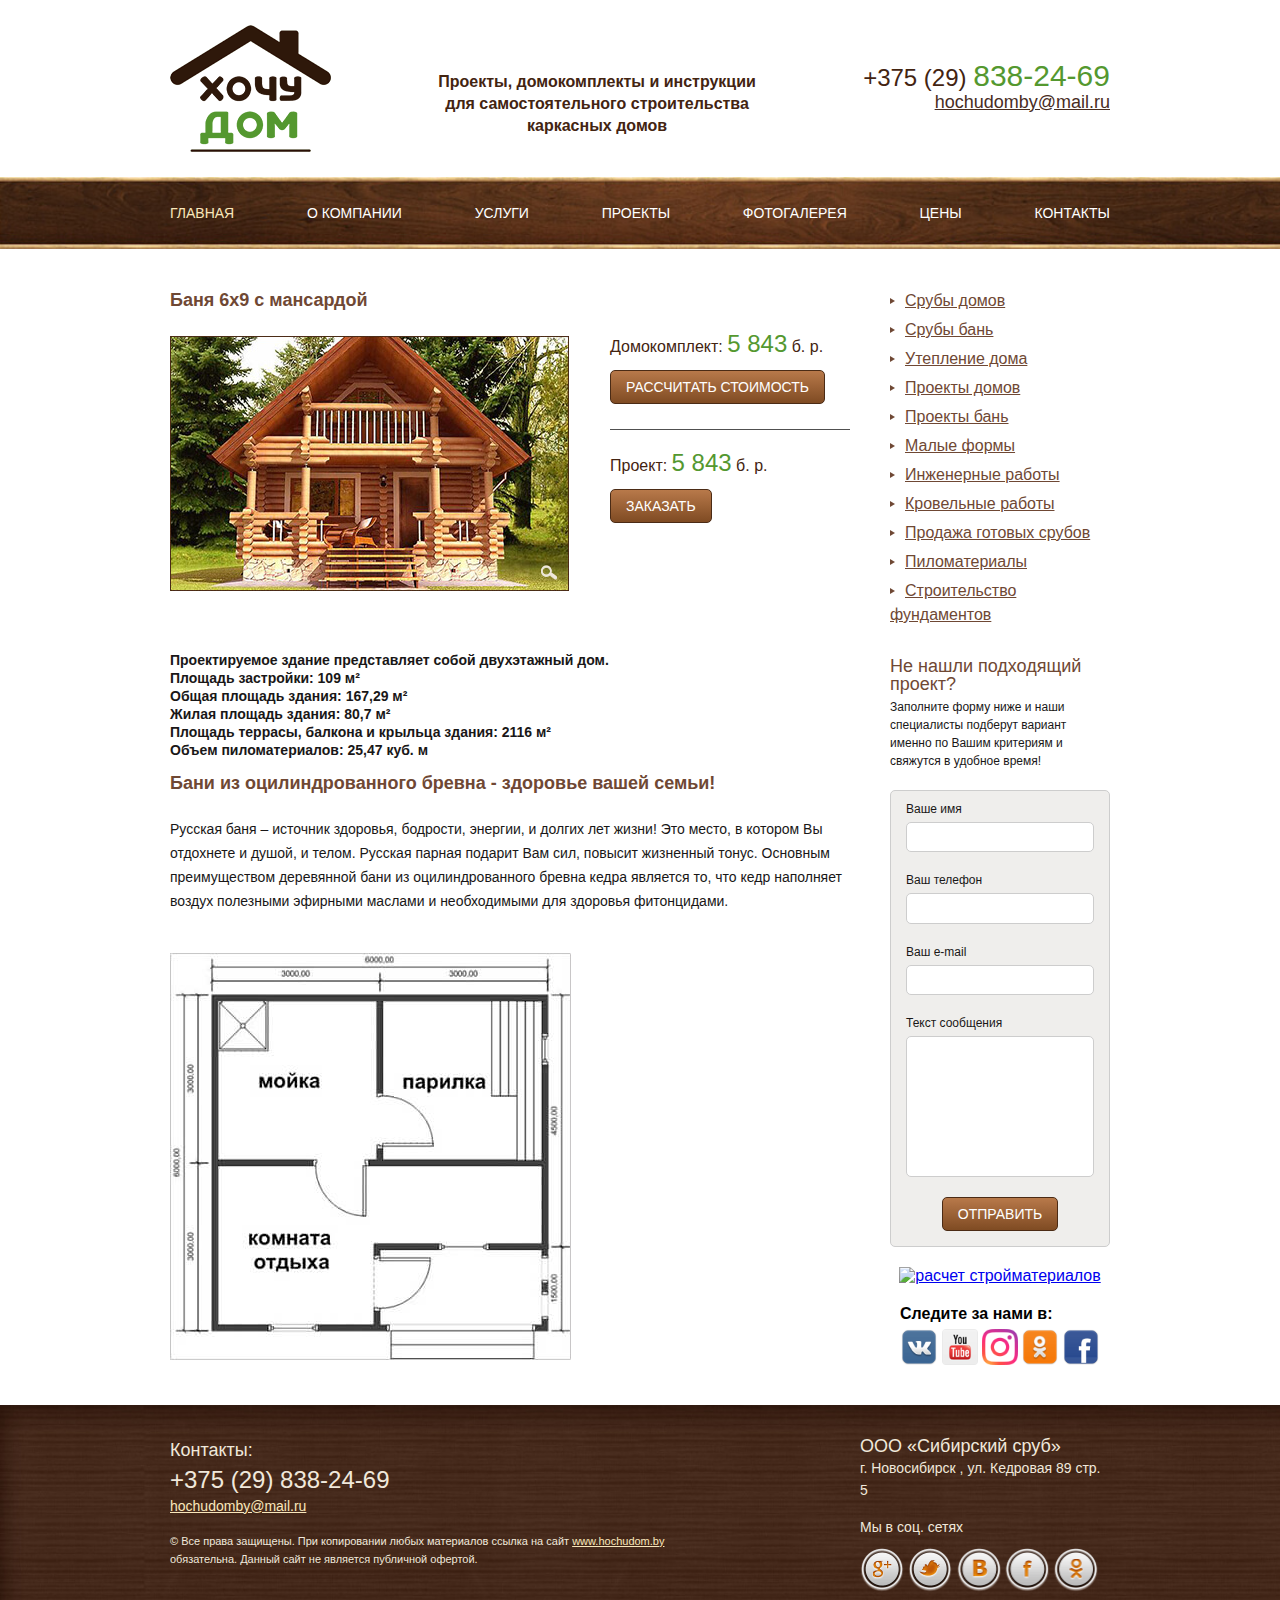
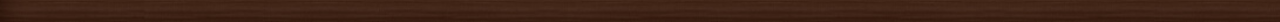
==== card.html @ 34fb40ab "add catalog" ====
<!DOCTYPE html>
<html lang="ru">
  <head>
    <meta charset="utf-8">
    <meta http-equiv="X-UA-Compatible" content="IE=edge">
    <meta name="viewport" content="width=device-width, initial-scale=1">
		<meta name="description" content="Хочу дом">
		<meta name="keywords" content="Хочу дом">
		<meta name="author" content="Хочу дом">
    <title>Хочу дом</title>
		<link rel="shortcut icon" href="favicon.png" type="image/png">
    <link href="css/normalize.css" rel="stylesheet">
    <link href="css/style.css" rel="stylesheet">
    <link href="css/header.css" rel="stylesheet">
    <link href="css/main_menu.css" rel="stylesheet">
    <link href="css/submenu.css" rel="stylesheet">
    <link href="css/right_submenu.css" rel="stylesheet">
    <link href="css/card_content.css" rel="stylesheet">
    <link href="css/footer.css" rel="stylesheet">
    <link rel="stylesheet" type="text/css" href="slick/slick.css">
    <link rel="stylesheet" type="text/css" href="slick/slick-theme.css">
    <script type="text/javascript" src="js/jquery.js"></script>
    <script type="text/javascript" src="slick/jquery-1.11.0.min.js"></script>
    <script type="text/javascript" src="slick/jquery-migrate-1.2.1.min.js"></script>
    <script type="text/javascript" src="slick/slick.min.js"></script>
  </head>
  <body>

	  <!-- header -->

    <header class="main-header">
      <div class="main-header__wrapper">
        <div class="main-header__logo">
          <a class="main-header__logo-link" href="index.html"><img class="main-header__img" src="img/logo.png" alt="main-logo" width="161" height="127"></a>
        </div>
        <h2 class="main-header__title">
          Проекты, домокомплекты и инструкции для самостоятельного строительства каркасных домов
        </h2>
        <ul class="main-header__contact">
          <li class="main-header__phone">
            +375 (29) <span class="main-header__phone--green">838-24-69</span>
          </li>
          <li class="main-header__email">
            <a class="main-header__email-link" href="mailto:hochudomby@mail.ru">hochudomby@mail.ru</a>
          </li>
        </ul>
      </div>
    </header>

    <!-- main_menu -->

    <nav class="main-nav">
      <div class="main-nav__wrapper">
        <ul class="main-nav__menu-list">
          <li class="main-nav__menu-item">
            <a class="main-nav__menu-link main-nav__menu-link--active" href="index.html">Главная</a>
          </li>
          <li class="main-nav__menu-item">
            <a class="main-nav__menu-link" href="#">О компании</a>
          </li>
          <li class="main-nav__menu-item">
            <a class="main-nav__menu-link" href="#">Услуги</a>
          </li>
          <li class="main-nav__menu-item">
            <a class="main-nav__menu-link" href="catalog.html">Проекты</a>
          </li>
          <li class="main-nav__menu-item">
            <a class="main-nav__menu-link" href="#">Фотогалерея</a>
          </li>
          <li class="main-nav__menu-item">
          <a class="main-nav__menu-link" href="#">Цены</a>
          </li>
          <li class="main-nav__menu-item">
            <a class="main-nav__menu-link" href="#">Контакты</a>
          </li>
        </ul>
      </div>
    </nav>

    <!-- card-content -->

    <section class="card-content">
      <div class="card-content__wrapper">

        <!-- main-info -->

        <div class="card-content__main-info">
          <h1 class="card-content__product-name">
            Баня 6х9 с мансардой
          </h1>
          <div class="card-content__product-about">
            <div class="card-content__product-info">
              <div class="card-content__product-info-pic">
                <a class="card-content__product-info-link" href="#"><img class="card-content__product-info-img" src="img/project-1.jpg" alt="project-img" width="399" height="255"></a>
              </div>
            </div>
            <div class="card-content__product-info-cost-info">
              <ul class="card-content__product-info-cost">
                <li class="card-content__product-info-price">
                  Домокомплект: <span class="card-content__product-info-price--green">5 843</span> б. р.
                </li>
                <li class="card-content__product-info-button">
                  <a class="button" href="#">Рассчитать стоимость</a>
                </li>
              </ul>
              <ul class="card-content__product-info-order">
                <li class="card-content__product-info-price">
                  Проект: <span class="card-content__product-info-price--green">5 843</span> б. р.
                </li>
                <li class="card-content__product-info-button">
                  <a class="button" href="#">Заказать</a>
                </li>
              </ul>
            </div>
          </div>
          <ul class="card-content__product-spec-list">
            <li class="card-content__product-spec-item">
              Проектируемое здание представляет собой двухэтажный дом.
            </li>
            <li class="card-content__product-spec-item">
              Площадь застройки: 109 м²
            </li>
            <li class="card-content__product-spec-item">
              Общая площадь здания: 167,29 м²
            </li>
            <li class="card-content__product-spec-item">
              Жилая площадь здания: 80,7 м²
            </li>
            <li class="card-content__product-spec-item">
              Площадь террасы, балкона и крыльца здания: 2116 м²
            </li>
            <li class="card-content__product-spec-item">
              Объем пиломатериалов: 25,47 куб. м
            </li>
          </ul>
          <div class="card-content__product-desc">
            <h3 class="card-content__product-desc-title">
              Бани из оцилиндрованного бревна - здоровье вашей семьи!
            </h3>
            <p class="card-content__product-desc-content">
              Русская баня – источник здоровья, бодрости, энергии, и долгих лет жизни! Это место, в котором Вы отдохнете и душой, и телом. Русская парная подарит Вам сил, повысит жизненный тонус. Основным преимуществом деревянной бани из оцилиндрованного бревна кедра является то, что кедр наполняет воздух полезными эфирными маслами и необходимыми для здоровья фитонцидами.
            </p>
          </div>
          <div class="card-content__product-plan">
            <img class="card-content__product-plan-img" src="img/product-plan.jpg" alt="product-plan" width="401" height="407">
          </div>
        </div>

        <!-- additional-info  -->

        <div class="card-content__additional-info">
          <!-- right_submenu -->
          <div class="submenu right-submenu">
            <ul class="submenu__list">
              <li  class="submenu__item">
                <a class="submenu__link" href="#">Срубы домов</a>
              </li>
              <li  class="submenu__item">
                <a class="submenu__link" href="#">Срубы бань</a>
              </li>
              <li  class="submenu__item">
                <a class="submenu__link" href="#">Утепление дома</a>
              </li>
            </ul>
            <ul class="submenu__list">
              <li  class="submenu__item">
                <a class="submenu__link" href="#">Проекты домов</a>
              </li>
              <li  class="submenu__item">
                <a class="submenu__link" href="#">Проекты бань</a>
              </li>
              <li  class="submenu__item">
                <a class="submenu__link" href="#">Малые формы</a>
              </li>
            </ul>
            <ul class="submenu__list">
              <li  class="submenu__item">
                <a class="submenu__link" href="#">Инженерные работы</a>
              </li>
              <li  class="submenu__item">
                <a class="submenu__link" href="#">Кровельные работы</a>
              </li>
              <li  class="submenu__item">
                <a class="submenu__link" href="#">Продажа готовых срубов</a>
              </li>
            </ul>
            <ul class="submenu__list">
              <li  class="submenu__item">
                <a class="submenu__link" href="#">Пиломатериалы</a>
              </li>
              <li  class="submenu__item">
                <a class="submenu__link" href="#">Строительство фундаментов</a>
              </li>
            </ul>
          </div>
          <p class="more-info-projects-title">
            Не нашли подходящий проект?
          </p>
          <p class="more-info-projects-contact">
            Заполните форму ниже и наши специалисты подберут вариант именно по Вашим критериям и свяжутся в удобное время!
          </p>
          <div class="additional-info-contact-form">
            <form class="form" name="form" method="post">
              <label class="field-label" for="name">Ваше имя</label>
              <input class="form-field" id="name" type="text" name="name" value="">
              <label class="field-label" for="tel">Ваш телефон</label>
              <input class="form-field" id="tel" type="tel" name="tel" value="">
              <label class="field-label" for="mail">Ваш e-mail</label>
              <input class="form-field" id="mail" type="email" name="mail" value="">
              <label class="field-label" for="textarea">Текст сообщения</label>
              <textarea class="text-field" id="textarea" rows="7" cols="45" name="text"></textarea>
              <div class="confirm">
                <button class="button" type="submit">
                  Отправить
                </button>
              </div>
            </form>
          </div>
          <div class="calculator">
            <script language="JavaScript" src="http://www.zhitov.ru/widgets/widget.js?lang=ru" type="text/javascript"></script><a onclick="zhitov_open();" target="zhitov_st" href="http://www.zhitov.ru/"><img src="http://www.zhitov.ru/widgets/image.php?lang=ru" width="190" border="0" alt="расчет стройматериалов"></a>
          </div>
          <b class="follow-us-title">Следите за нами в:</b>
          <p class="follow-us">
              <a class="follow-us__social-link" href="#"><img class="follow-us__social-icon" src="img/vk_2.png" alt="vk" width="36" height="36"></a>
              <a class="follow-us__social-link" href="#"><img class="follow-us__social-icon" src="img/youtube.png" alt="youtube" width="36" height="36"></a>
              <a class="follow-us__social-link" href="#"><img class="follow-us__social-icon" src="img/instagram.png" alt="instagramm" width="36" height="36"></a>
              <a class="follow-us__social-link" href="#"><img class="follow-us__social-icon" src="img/odnoklassniki.png" alt="ok" width="36" height="36"></a>
              <a class="follow-us__social-link" href="#"><img class="follow-us__social-icon" src="img/facebook.png" alt="fb" width="36" height="36"></a>
          </p>
        </div>
      </div>
    </section>

    <!-- footer -->

    <footer class="main-footer">
      <div class="main-footer__wrapper">
        <div class="main-footer__left-column">
          <ul class="main-footer__contact">
            <li class="main-footer__contact-title">
              Контакты:
            </li>
            <li class="main-footer__contact-phone">
              +375 (29) 838-24-69
            </li>
            <li class="main-footer__contact-email">
              <a class="main-footer__contact--email" href="mailto:hochudomby@mail.ru">hochudomby@mail.ru</a>
            </li>
          </ul>
          <p class="main-footer__copyright">
            © Все права защищены. При копировании любых материалов ссылка на сайт <a class="main-footer__copyright-link" href="https://www.hochudom.by">www.hochudom.by</a><br> обязательна. Данный сайт не является публичной офертой.
          </p>
        </div>
        <div class="main-footer__right-column">
          <ul class="main-footer__address">
            <li class="main-footer__company-name">
              ООО «Сибирский сруб»
            </li>
            <li class="main-footer__company-address">
              г. Новосибирск , ул. Кедровая 89 стр. 5
            </li>
          </ul>
          <b class="main-footer__social">Мы в соц. сетях</b>
          <p class="main-footer__socials">
            <a class="main-footer__social-link" href="#"><img class="main-footer__social-img" src="img/g_f.png" alt="google+" width="44" height="44"></a>
            <a class="main-footer__social-link" href="#"><img class="main-footer__social-img" src="img/twitter_f.png" alt="twitter" width="44" height="44"></a>
            <a class="main-footer__social-link" href="#"><img class="main-footer__social-img" src="img/vk_f.png" alt="vk" width="44" height="44"></a>
            <a class="main-footer__social-link" href="#"><img class="main-footer__social-img" src="img/fb_f.png" alt="fb" width="44" height="44"></a>
            <a class="main-footer__social-link" href="#"><img class="main-footer__social-img" src="img/odnoklasniki_f.png" alt="ok" width="44" height="44"></a>
          </p>
        </div>
      </div>
    </footer>


  <script type="text/javascript" src="js/script.js">
	</script>

  </body>
</html>
---- css/style.css ----
* {
  -webkit-box-sizing: border-box;
          box-sizing: border-box;
}

.clearfix::after {
  content: "";
	display: block;
	clear: both;
}

h1, h2, h3, h4, h5, h6, p, ul, li, img {
	margin: 0;
	padding: 0;
}

img {
  vertical-align: bottom;
}

@font-face {
  font-family: "Pfdintextcondpro-Regular";
  src: url("../fonts/Pfdintextcondpro-Regular.ttf") format("truetype");
  src: local("Pfdintextcondpro-Regular"), url("../fonts/Pfdintextcondpro-Regular.ttf") format("truetype"), url("../fonts/Pfdintextcondpro-Regular.ttf") format("truetype");
}

@font-face {
  font-family: "Peace-Sans";
  src: url("../fonts/Peace-Sans.otf") format("opentype");
  src: local("Peace-Sans"), url("../fonts/Peace-Sans.otf") format("opentype"), url("../fonts/Peace-Sans.otf") format("opentype");
}

@font-face {
  font-family: "OpenSans";
  src: url("../fonts/OpenSans.ttf") format("truetype");
  src: local("OpenSans"), url("../fonts/OpenSans.ttf") format("truetype"), url("../fonts/OpenSans.ttf") format("truetype");
}

@font-face {
  font-family: "Segoe UI";
  src: url("../fonts/Segoe UI.ttf") format("truetype");
  src: local("Segoe UI"), url("../fonts/Segoe UI.ttf") format("truetype"), url("../fonts/Segoe UI.ttf") format("truetype");
}
---- css/header.css ----
.main-header__wrapper {
	display: flex;
	justify-content: space-between;
	align-items: center;
	width: 100%;
	max-width: 960px;

	margin: 0 auto;
	padding: 25px 10px;
}

.main-header__title {
	width: 320px;
	margin-top: 30px;

	font-family: "Segoe UI", "Arial", sans-serif;
	font-size: 16px;
	line-height: 22px;
	color: #432411 !important;
	text-align: center;
}

.main-header__contact {
	list-style-type: none;

	text-align: right;
}

.main-header__phone {
	font-family: "Segoe UI", "Arial", sans-serif;
	font-size: 24px;
	line-height: 25px;
	color: #432411;
}

.main-header__phone--green {
	font-family: "Segoe UI", "Arial", sans-serif;
	font-size: 30px;
	line-height: 25px;
	color: #54982f;
}

.main-header__email-link {
	font-family: "Segoe UI", "Arial", sans-serif;
	font-size: 18px;
	line-height: 25px;
	color: #492d1f;
	text-decoration: underline;
}

@media screen and (max-width: 760px) {
	.main-header__contact {
		display: none;
	}
}

@media screen and (max-width: 530px) {
	.main-header__wrapper {
		flex-direction: column;
	}
}
---- css/main_menu.css ----
.main-nav {
	background: #462a1c url("../img/header-menu-bg.jpg") repeat-x;
	background-size: cover;
}

.main-nav__wrapper {
	display: flex;
	justify-content: space-between;
	align-items: center;
	width: 100%;
	max-width: 960px;

	margin: 0 auto;
	padding: 25px 10px;
}

.main-nav__menu-list {
	list-style-type: none;
	display: flex;
	justify-content: space-between;
	align-items: center;
	width: 100%;
}

.main-nav__menu-link {
	font-family: "Segoe UI", "Arial", sans-serif;
	font-size: 14px;
	line-height: 22px;
	color: #ffffff;
	text-decoration: none;
	text-transform: uppercase;
}

.main-nav__menu-link:hover,
.main-nav__menu-link--active {
	color: #f9e7bb;
}

@media screen and (max-width: 660px) {
	.main-nav {
		background: none;
	}

	.main-nav__wrapper {
		padding: 0;
	}

	.main-nav__menu-list {
		flex-direction: column;
	}

	.main-nav__menu-item {
		width: 100%;
		margin-bottom: -4px;

		background: #462a1c url("../img/header-menu-bg.jpg") repeat-x;
		background-size: cover;

		text-align: center;
	}

	.main-nav__menu-link {
		display: block;
		width: 100%;
		padding-top: 20px;
		padding-bottom: 20px;
	}
}
---- css/submenu.css ----
.submenu__wrapper {
	display: flex;
	justify-content: space-between;
	align-items: flex-start;
	width: 100%;
	max-width: 960px;

	margin: 0 auto;
	padding: 35px 10px;
}

.submenu__list {
	list-style-type: none;
}

.submenu__item {
	margin-bottom: 5px;
}

.submenu__link {
	padding-left: 15px;

	background: url("../img/li.png") no-repeat;
	background-position: left center;

	font-family: "Segoe UI", "Arial", sans-serif;
	font-size: 16px;
	line-height: 24px;
	color: #6f4834;
}

.submenu__link:hover,
.submenu__link--active {
	font-family: "Segoe UI", "Arial", sans-serif;
	font-size: 16px;
	line-height: 24px;
	color: #b38b58;
}

@media screen and (max-width: 760px) {
	.submenu {
		display: none;
	}
}
---- css/right_submenu.css ----
.submenu__wrapper {
	display: flex;
	justify-content: space-between;
	align-items: flex-start;
	width: 100%;
	max-width: 960px;

	margin: 0 auto;
	padding: 35px 10px;
}

.submenu__list {
	list-style-type: none;
}

.submenu__item {
	margin-bottom: 5px;
}

.submenu__link {
	padding-left: 15px;

	background: url("../img/li.png") no-repeat;
	background-position: left center;

	font-family: "Segoe UI", "Arial", sans-serif;
	font-size: 16px;
	line-height: 24px;
	color: #6f4834;
}

.submenu__link:hover,
.submenu__link--active {
	font-family: "Segoe UI", "Arial", sans-serif;
	font-size: 16px;
	line-height: 24px;
	color: #b38b58;
}

@media screen and (max-width: 760px) {
	.submenu {
		display: none;
	}
}
---- css/card_content.css ----
.card-content__wrapper {
	display: flex;
	justify-content: space-between;
	align-items: flex-start;
	width: 100%;
	max-width: 960px;

	margin: 0 auto;
	padding: 40px 10px;
}

.card-content__main-info {
	width: 680px;
	margin-right: 40px;
}

.card-content__product-name {
	margin-bottom: 25px;
	font-family: "Arial", sans-serif;
	font-size: 18px;
	line-height: 22px;
	color: #6f4834;
}

.card-content__product-about {
	display: flex;
	margin-bottom: 60px;
}

.card-content__product-info {
	width: 400px;
	margin-right: 40px;
}

.card-content__product-info-cost-info {
	width: 240px;
}

.card-content__product-info-link {
	position: relative;
}

.card-content__product-info-link::after {
	position: absolute;
	content: "";
	right: 12px;
	bottom: 10px;

	display: block;
	width: 16px;
	height: 15px;;

	background: url("../img/loopa-icon.png") no-repeat;
}

.card-content__product-info-cost,
.card-content__product-info-order {
	list-style-type: none;
}

.card-content__product-info-cost {
	margin-bottom: 25px;

	border-bottom: 1px solid #505050;
}

.card-content__product-info-price {
	margin-bottom: 15px;

	font-family: "Segoe UI", "Arial", sans-serif;
	font-size: 16px;
	line-height: 16px;
	color: #432411;
}

.card-content__product-info-price--green {
	font-size: 24px;
	color: #54982f;
}

.card-content__product-info-button {
	margin-bottom: 25px;
}

.button {
	display: inline-block;
	padding: 8px 15px;

	background: linear-gradient(to top, #7f4b23, #b8794a);
	border: 1px solid #4b2b15;
	border-radius: 5px;

	font-family: "Segoe UI", "Arial", sans-serif;
	font-size: 14px;
	line-height: 16px;
	color: #ffffff;
	text-decoration: none;
	text-transform: uppercase;

	cursor: pointer;
	outline: none;
}

.card-content__product-spec-list {
	list-style-type: none;
	margin-bottom: 15px;
}

.card-content__product-spec-item {
	font-family: "Segoe UI", "Arial", sans-serif;
	font-size: 14px;
	line-height: 18px;
	font-weight: 600;
	color: #191717;
}

.card-content__product-desc-title {
	margin-bottom: 25px;

	font-family: "Segoe UI", "Arial", sans-serif;
	font-size: 18px;
	line-height: 18px;
	color: #6f4834;
}

.card-content__product-desc-content {
	margin-bottom: 40px;

	font-family: "Segoe UI", "Arial", sans-serif;
	font-size: 14px;
	line-height: 24px;
	color: #191717;
}

.card-content__additional-info {
	width: 220px;
}

.right-submenu {
	margin-bottom: 30px;
}

.more-info-projects-title {
	margin-bottom: 5px;

	font-family: "Segoe UI", "Arial", sans-serif;
	font-size: 18px;
	line-height: 18px;
	color: #6f4834
}

.more-info-projects-contact {
	margin-bottom: 20px;

	font-family: "Segoe UI", "Arial", sans-serif;
	font-size: 12px;
	line-height: 18px;
	color: #191717;
}

.form {
	display: flex;
	flex-direction: column;
	padding: 10px 15px;

	background-color: #efeeec;
	border: 1px solid #cdcdcd;
	border-radius: 5px;
}

.field-label {
	margin-bottom: 5px;

	font-family: "Segoe UI", "Arial", sans-serif;
	font-size: 12px;
	line-height: 16px;
	color: #191717;
}

.form-field {
	width: 100%;
	margin-bottom: 20px;
	padding: 5px 10px;

	border: 1px solid #cdcdcd;
	border-radius: 5px;

	outline: none;
}

.text-field {
	margin-bottom: 20px;
	padding: 5px 10px;

	border: 1px solid #cdcdcd;
	border-radius: 5px;

	outline: none;
	resize: none;
}

.confirm {
	margin-bottom: 5px;

	text-align: center;
}

.calculator {
	padding: 20px 0;

	text-align: center;
}

.follow-us-title {
	margin-left: 10px;
}

.follow-us {
	margin-top: 5px;

	text-align: center;
}

@media screen and (max-width: 960px) {
	.card-content__additional-info {
		display: none;
	}

	.card-content__main-info {
		margin: 0 auto;
	}
}

@media screen and (max-width: 880px) {
	.card-content__main-info {
		width: 100%;
	}

	.card-content__product-info {
		width: 100%;
		margin-bottom: 20px;
	}

	.card-content__product-about {
		flex-direction: column;
		margin-bottom: 0;
	}

	.card-content__product-info-cost-info {
		display: flex;
		justify-content: space-around;
		width: 100%;
	}

	.card-content__product-info-img {
		width: 100%;
		height: auto;
	}

	.card-content__product-info-cost {
		border: 0;
		border-right: 1px solid gray;
	}

	.card-content__product-info-cost,
	.card-content__product-info-order {
		flex: 1;

		text-align: center;
	}

	.card-content__product-info-cost {
		flex-grow: 1;
	}
}

@media screen and (max-width: 710px) {
	.card-content__main-info {
		width: 100%;
	}
}

@media screen and (max-width: 660px) {
	.card-content__product-name {
		text-align: center;
	}
}

@media screen and (max-width: 530px) {
	.card-content__product-info-cost-info {
		flex-direction: column;
	}

	.card-content__product-info-cost {
		border: 0;
	}

	.card-content__product-plan-img {
		width: 100%;
		height: auto;
	}

	.card-content__product-info-cost {
		margin-bottom: 0;
	}

	.card-content__product-info-cost,
	.card-content__product-info-order {
		flex: none;
	}
}
---- css/footer.css ----
.main-footer {
	background: #462a1c url("../img/footer-bg.jpg");
	background-size: cover;
}

.main-footer__wrapper {
	display: flex;
	justify-content: space-between;
	width: 100%;
	max-width: 960px;

	margin: 0 auto;
	padding: 30px 10px;
}

.main-footer__left-column {
	width: 650px;
	margin-right: 40px;
}

.main-footer__contact {
	list-style-type: none;

	margin-bottom: 15px;
}

.main-footer__contact-title {
	font-family: "Segoe UI", "Arial", sans-serif;
	font-size: 18px;
	line-height: 30px;
	color: #f0e8db;
}

.main-footer__contact-phone {
	font-family: "Segoe UI", "Arial", sans-serif;
	font-size: 24px;
	line-height: 30px;
	color: #f0e8db;
}

.main-footer__contact--email {
	font-family: "Segoe UI", "Arial", sans-serif;
	font-size: 14px;
	line-height: 22px;
	color: #f9e7bb;
	text-decoration: underline;
}

.main-footer__copyright {
	font-family: "Segoe UI", "Arial", sans-serif;
	font-size: 11px;
	line-height: 18px;
	color: #f0e8db;
}

.main-footer__copyright-link {
	font-family: "Segoe UI", "Arial", sans-serif;
	font-size: 11px;
	line-height: 18px;
	color: #f9e7bb;
	text-decoration: underline;
}

.main-footer__copyright-link:hover {
	color: #b38b58;
}

.main-footer__right-column {
	width: 250px;
}

.main-footer__address {
	list-style-type: none;
	margin-bottom: 15px;

	font-family: "Segoe UI", "Arial", sans-serif;
	font-size: 18px;
	line-height: 22px;
	color: #f0e8db;
}

.main-footer__company-name {
	font-family: "Segoe UI", "Arial", sans-serif;
	font-size: 18px;
	line-height: 22px;
	color: #f0e8db;
}

.main-footer__company-address {
	font-family: "Segoe UI", "Arial", sans-serif;
	font-size: 14px;
	line-height: 22px;
	color: #f0e8db;
}

.main-footer__social {
	display: block;
	margin-bottom: 10px;

	font-family: "Segoe UI", "Arial", sans-serif;
	font-size: 14px;
	line-height: 22px;
	font-weight: 400;
	color: #f0e8db;
}

@media screen and (max-width: 940px) {
	.main-footer__left-column,
	.main-footer__right-column {
		width: 50%;

		text-align: center;
	}
}

@media screen and (max-width: 560px) {
	.main-footer__wrapper {
		flex-direction: column;

		align-items: center;
	}

	.main-footer__left-column {
		width: 300px;
		margin-right: 0;
		margin-bottom: 20px;
	}

	.main-footer__right-column {
		width: 300px;
	}
}
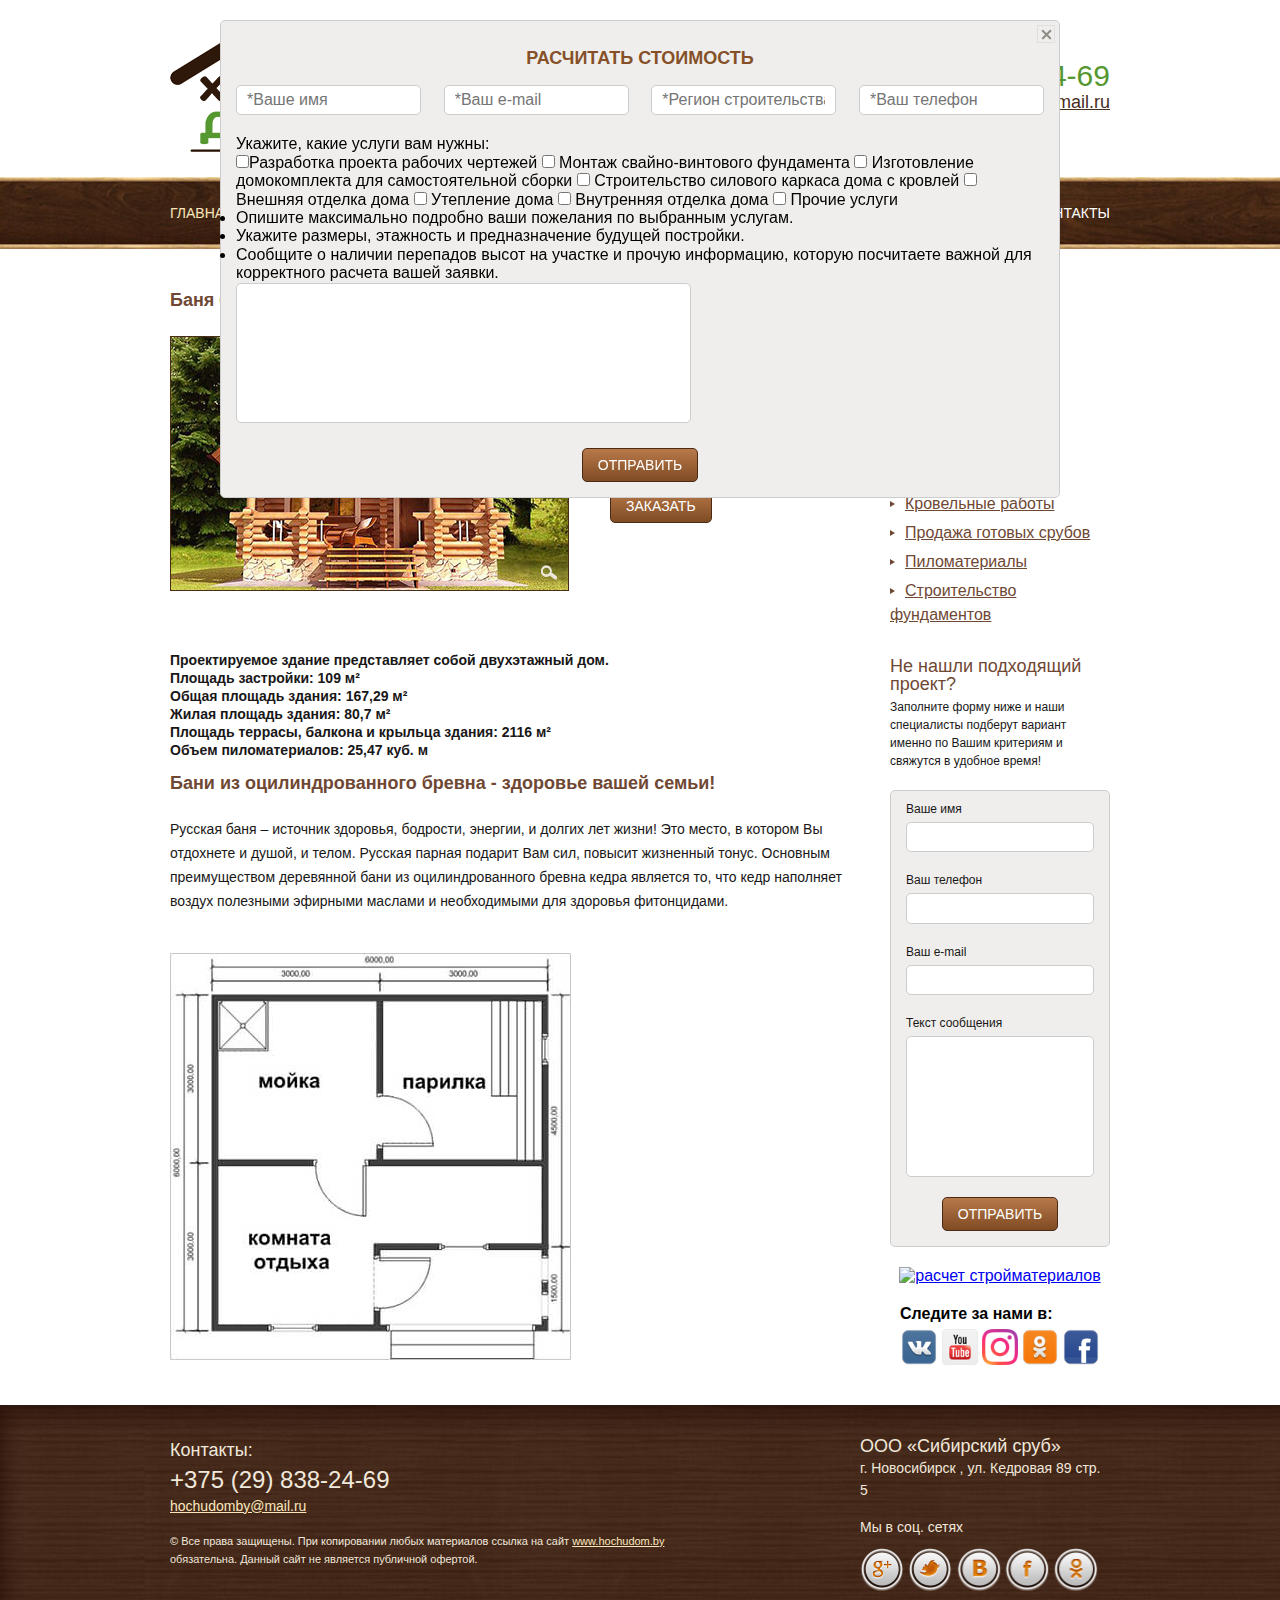
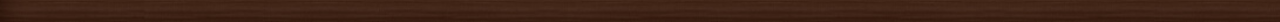
==== commit 534c3727: "calculate form" ====
--- a/card.html
+++ b/card.html
@@ -17,6 +17,7 @@
     <link href="css/right_submenu.css" rel="stylesheet">
     <link href="css/card_content.css" rel="stylesheet">
     <link href="css/footer.css" rel="stylesheet">
+    <link href="css/modal.css" rel="stylesheet">
     <link rel="stylesheet" type="text/css" href="slick/slick.css">
     <link rel="stylesheet" type="text/css" href="slick/slick-theme.css">
     <script type="text/javascript" src="js/jquery.js"></script>
@@ -272,6 +273,101 @@
       </div>
     </footer>
 
+    <div class="form-container">
+      <button class="modal-close" type="button"></button>
+      <form class="form modal-form" name="form" method="post">
+        <h6 class="form-title">
+          Заказать проект
+        </h6>
+        <label class="field-label" for="name">Ваше имя</label>
+        <input class="form-field" id="name" type="text" name="name" value="">
+        <label class="field-label" for="tel">Ваш телефон</label>
+        <input class="form-field" id="tel" type="tel" name="tel" value="">
+        <label class="field-label" for="mail">Ваш e-mail</label>
+        <input class="form-field" id="mail" type="email" name="mail" value="">
+        <label class="field-label" for="textarea">Текст сообщения</label>
+        <textarea class="text-field" id="textarea" rows="7" cols="45" name="text"></textarea>
+        <div class="confirm">
+          <button class="button" type="submit">
+            Отправить
+          </button>
+        </div>
+      </form>
+    </div>
+
+    <div class="form-container calculate">
+      <button class="modal-close" type="button"></button>
+      <form class="form modal-form form--calculate" name="form" method="post">
+        <h6 class="form-title">
+          Расчитать стоимость
+        </h6>
+        <div class="form-fields">
+          <input class="form-field form-field--calculate" id="name" type="text" name="name" value="" placeholder="*Ваше имя">
+          <input class="form-field form-field--calculate" id="mail" type="email" name="mail" value="" placeholder="*Ваш e-mail">
+          <input class="form-field form-field--calculate" id="region" type="text" name="region" value="" placeholder="*Регион строительства">
+          <input class="form-field form-field--calculate" id="tel" type="tel" name="tel" value="" placeholder="*Ваш телефон">
+        </div>
+
+        <div class="calculate-services">
+            <p class="calculate-services-title">
+              Укажите, какие услуги вам нужны:
+            </p>
+            <div class="calculate-options">
+              <input class="checkbox-field" id="tel" type="checkbox" name="tel"><label for="">Разработка проекта рабочих чертежей</label>
+
+              <input class="checkbox-field" id="tel" type="checkbox" name="tel"><label for="">
+                Монтаж свайно-винтового фундамента</label>
+
+              <input class="checkbox-field" id="tel" type="checkbox" name="tel"><label for="">
+                Изготовление домокомплекта для
+      самостоятельной сборки</label>
+
+              <input class="checkbox-field" id="tel" type="checkbox" name="tel"><label for="">
+                Строительство силового каркаса дома
+      с кровлей</label>
+
+              <input class="checkbox-field" id="tel" type="checkbox" name="tel"><label for="">
+                Внешняя отделка дома</label>
+
+              <input class="checkbox-field" id="tel" type="checkbox" name="tel"><label for="">
+              Утепление дома</label>
+
+              <input class="checkbox-field" id="tel" type="checkbox" name="tel"><label for="">
+              Внутренняя отделка дома</label>
+
+              <input class="checkbox-field" id="tel" type="checkbox" name="tel"><label for="">
+              Прочие услуги</label>
+            </div>
+        </div>
+
+        <ul>
+          <li>
+            Опишите максимально подробно ваши
+пожелания по выбранным услугам.
+          </li>
+          <li>
+            Укажите размеры, этажность и предназначение
+будущей постройки.
+          </li>
+          <li>
+            Сообщите о наличии перепадов высот
+на участке и прочую информацию, которую
+посчитаете важной для корректного расчета
+вашей заявки.
+          </li>
+        </ul>
+
+        <div class="">
+          <textarea class="text-field text-field--calculate" id="textarea" rows="7" cols="45" name="text"></textarea>
+        </div>
+
+        <div class="confirm">
+          <button class="button" type="submit">
+            Отправить
+          </button>
+        </div>
+      </form>
+    </div>
 
   <script type="text/javascript" src="js/script.js">
 	</script>
--- a/css/modal.css
+++ b/css/modal.css
@@ -0,0 +1,57 @@
+.form-container {
+  position: fixed;
+  top: 20px;
+  left: 50%;
+
+  display: none;
+  width: 220px;
+  margin-left: -110px;
+}
+
+.modal-close {
+  position: absolute;
+  top: 5px;
+  right: 5px;
+
+  width: 18px;
+  height: 18px;
+
+  background: url("../img/cross.png") no-repeat;
+  background-size: 100%;
+  border: none;
+  outline: none;
+
+  cursor: pointer;
+}
+
+.form-title {
+  margin-top: 20px;
+  margin-bottom: 20px;
+
+  font-family: "Segoe UI", "Arial", sans-serif;
+	font-size: 18px;
+	line-height: 14px;
+	color: #855027;
+  text-align: center;
+  text-transform: uppercase;
+}
+
+.calculate {
+  display: block;
+  width: 840px;
+  margin-left: -420px;
+}
+
+.form-fields {
+  display: flex;
+  justify-content: space-between;
+  width: 100%;
+}
+
+.form-field--calculate {
+  width: 185px;
+}
+
+@media screen and (max-width: 530px) {
+
+}
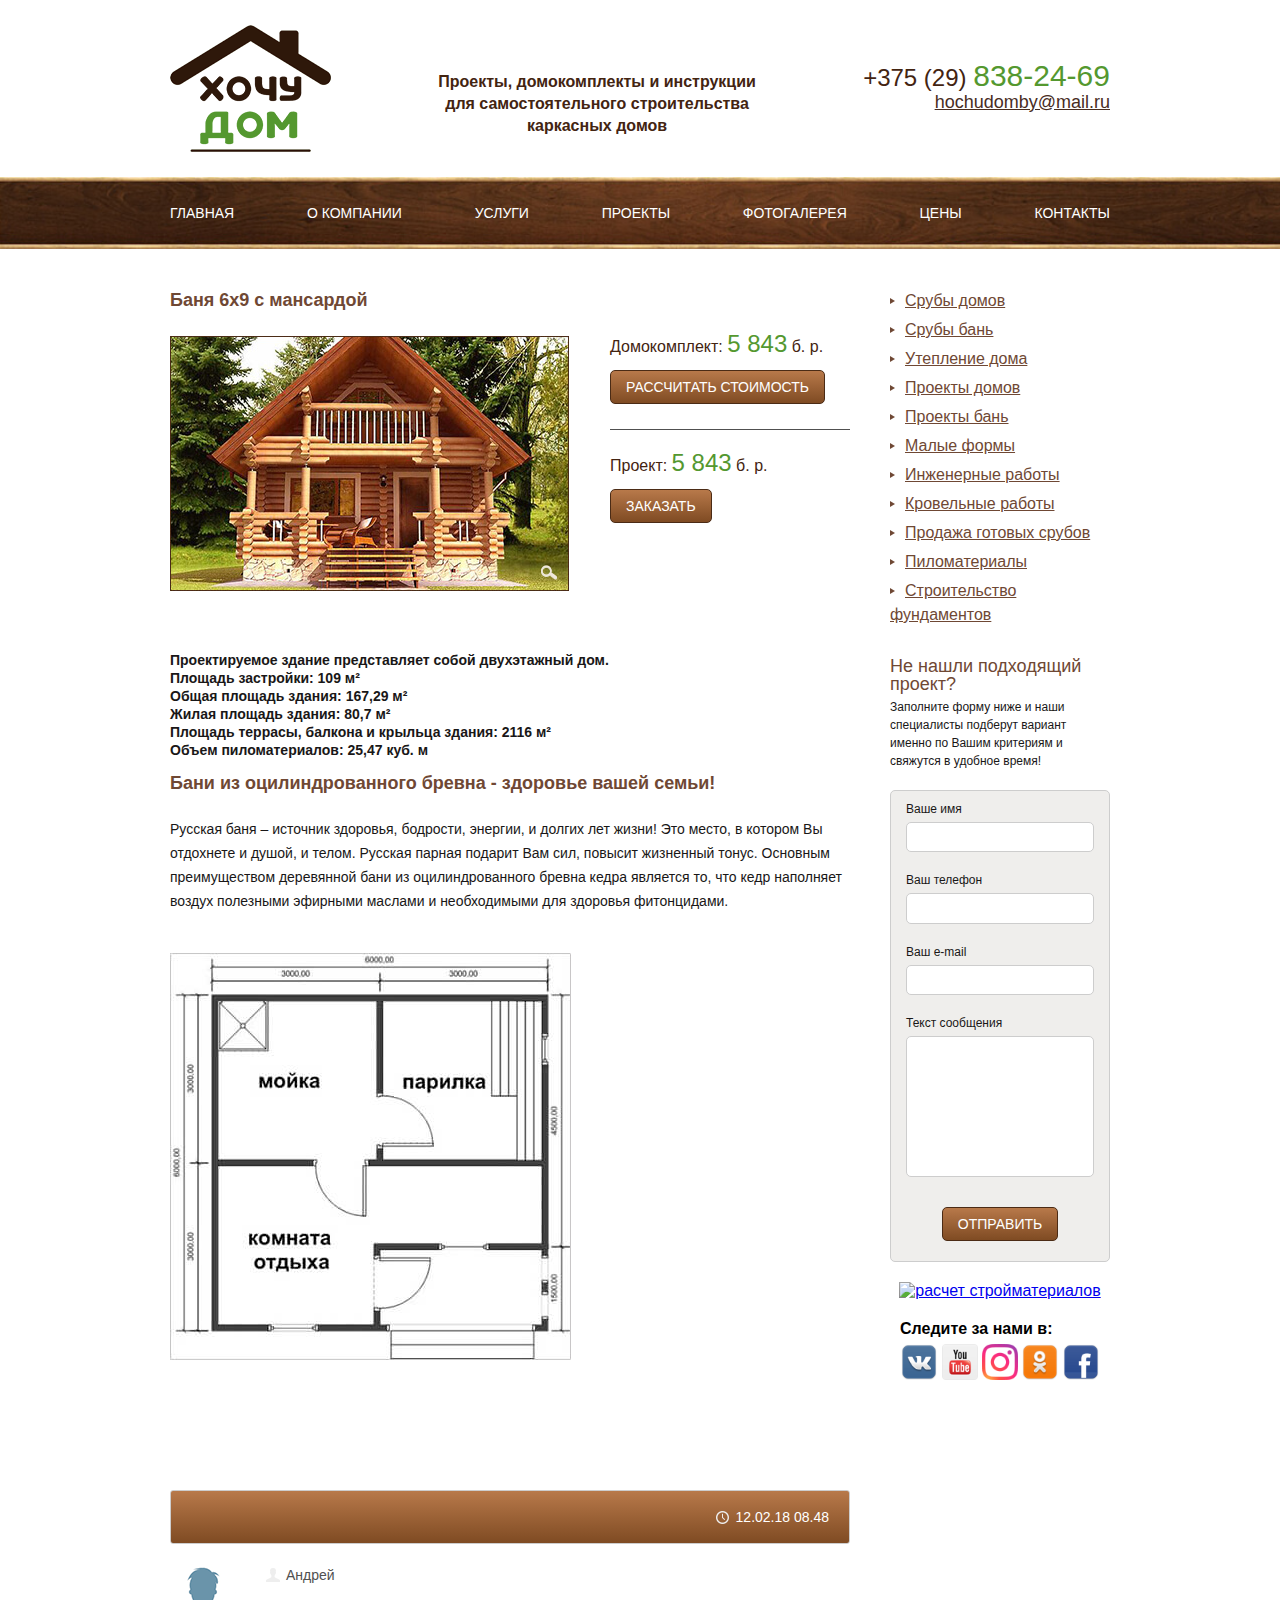
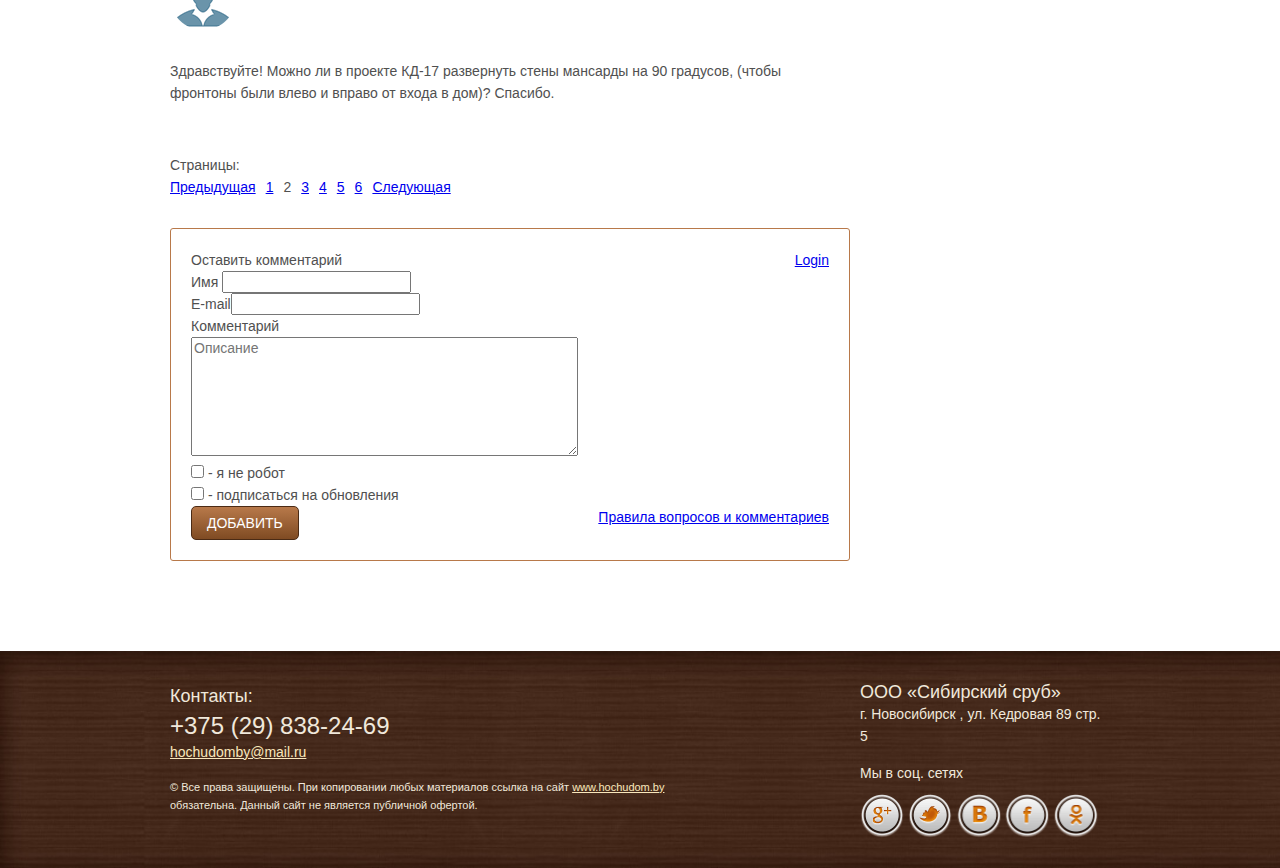
==== commit ade8622a: "reviews form" ====
--- a/card.html
+++ b/card.html
@@ -18,6 +18,7 @@
     <link href="css/card_content.css" rel="stylesheet">
     <link href="css/footer.css" rel="stylesheet">
     <link href="css/modal.css" rel="stylesheet">
+    <link href="css/reviews.css" rel="stylesheet">
     <link rel="stylesheet" type="text/css" href="slick/slick.css">
     <link rel="stylesheet" type="text/css" href="slick/slick-theme.css">
     <script type="text/javascript" src="js/jquery.js"></script>
@@ -54,7 +55,7 @@
       <div class="main-nav__wrapper">
         <ul class="main-nav__menu-list">
           <li class="main-nav__menu-item">
-            <a class="main-nav__menu-link main-nav__menu-link--active" href="index.html">Главная</a>
+            <a class="main-nav__menu-link" href="index.html">Главная</a>
           </li>
           <li class="main-nav__menu-item">
             <a class="main-nav__menu-link" href="#">О компании</a>
@@ -101,7 +102,7 @@
                   Домокомплект: <span class="card-content__product-info-price--green">5 843</span> б. р.
                 </li>
                 <li class="card-content__product-info-button">
-                  <a class="button" href="#">Рассчитать стоимость</a>
+                  <a class="button calculate-modal" href="#">Рассчитать стоимость</a>
                 </li>
               </ul>
               <ul class="card-content__product-info-order">
@@ -109,7 +110,7 @@
                   Проект: <span class="card-content__product-info-price--green">5 843</span> б. р.
                 </li>
                 <li class="card-content__product-info-button">
-                  <a class="button" href="#">Заказать</a>
+                  <a class="button order-modal" href="#">Заказать</a>
                 </li>
               </ul>
             </div>
@@ -144,6 +145,113 @@
           </div>
           <div class="card-content__product-plan">
             <img class="card-content__product-plan-img" src="img/product-plan.jpg" alt="product-plan" width="401" height="407">
+          </div>
+          <p>
+            <script type="text/javascript">(function() {
+            if (window.pluso)if (typeof window.pluso.start == "function") return;
+            if (window.ifpluso==undefined) { window.ifpluso = 1;
+              var d = document, s = d.createElement('script'), g = 'getElementsByTagName';
+              s.type = 'text/javascript'; s.charset='UTF-8'; s.async = true;
+              s.src = ('https:' == window.location.protocol ? 'https' : 'http')  + '://share.pluso.ru/pluso-like.js';
+              var h=d[g]('body')[0];
+              h.appendChild(s);
+            }})();</script>
+            <div class="pluso" data-background="#ebebeb" data-options="big,square,line,horizontal,counter,theme=04" data-services="vkontakte,odnoklassniki,facebook,twitter,google,moimir,email,print"></div>
+          </p>
+          <div class="reviews">
+            <div class="reviews__day">
+              <p class="reviews-date">
+                <span class="reviews-time">12.02.18  08.48</span>
+              </p>
+            </div>
+            <div class="reviews__autor">
+              <div class="reviews-autor-avatar">
+                <img class="avatar-pic" src="img/avatar.png" alt="avatar" width="66" height="66">
+              </div>
+              <div class="reviews-autor-info">
+                <span class="autor-name">Андрей</span>
+              </div>
+            </div>
+            <div class="reviews__content">
+              <p class="review">
+                Здравствуйте! Можно ли в проекте КД-17 развернуть стены мансарды на 90 градусов, (чтобы фронтоны были влево и вправо от входа в дом)? Спасибо.
+              </p>
+            </div>
+            <div class="reviews__paginator">
+              <p class="reviws-pages">
+                Страницы:
+              </p>
+              <ul class="pagination">
+                <li class="pager-item">
+    							<a class="first" href="#">Предыдущая</a>
+    						</li>
+    						<li class="pager-item pager-item--display">
+    							<a href="#">1</a>
+    						</li>
+    						<li class="pager-item pager-item--display">
+    							<span class="pager-current">2</span>
+    						</li>
+    						<li class="pager-item pager-item--display">
+    							<a href="#">3</a>
+    						</li>
+                <li class="pager-item pager-item--display">
+    							<a href="#">4</a>
+    						</li>
+                <li class="pager-item pager-item--display">
+    							<a href="#">5</a>
+    						</li>
+                <li class="pager-item pager-item--display">
+    							<a href="#">6</a>
+    						</li>
+    						<li class="pager-item">
+    							<a class="next" href="#">Следующая</a>
+    						</li>
+    					</ul>
+            </div>
+            <form class="reviews__form">
+              <ul class="reviews__form-header">
+                <li>
+                  Оставить комментарий
+                </li>
+                <li>
+                  <a href="#">Login</a>
+                </li>
+              </ul>
+              <ul class="reviews__user-info">
+                <li>
+                  <label for="user-name">Имя <input class="reviews__form-field" id="name" type="text" name="user-name" value="" required></label>
+                </li>
+                <li>
+                  <label for="user-mail">E-mail<input class="reviews__form-field" id="mail" type="email" name="user-mail" value="" required></label>
+                </il>
+              </ul>
+              <ul class="reviews__textarea">
+                <li>
+                  <label for="user-text">Комментарий</label>
+                </li>
+                <li>
+                  <textarea class="reviews__text-field" id="textarea" rows="7" cols="45" name="user-text" placeholder="Описание"></textarea>
+                </li>
+              </ul>
+              <ul class="reviews__confirm">
+                <li>
+                  <label for="man"><input class="reviews__checkbox-field" id="man" type="checkbox" name="tel"> - я не робот</label>
+                </li>
+                <li>
+                  <label for="man"><input class="reviews__checkbox-field" id="man" type="checkbox" name="tel"> - подписаться на обновления</label>
+                </li>
+              </ul>
+              <ul class="reviews__send">
+                <li>
+                  <button class="button" type="button">
+                    Добавить
+                  </button>
+                </li>
+                <li>
+                  <a href="#">Правила вопросов и комментариев</a>
+                </li>
+              </ul>
+            </form>
           </div>
         </div>
 
@@ -273,7 +381,7 @@
       </div>
     </footer>
 
-    <div class="form-container">
+    <div class="form-container order">
       <button class="modal-close" type="button"></button>
       <form class="form modal-form" name="form" method="post">
         <h6 class="form-title">
@@ -302,65 +410,62 @@
           Расчитать стоимость
         </h6>
         <div class="form-fields">
-          <input class="form-field form-field--calculate" id="name" type="text" name="name" value="" placeholder="*Ваше имя">
-          <input class="form-field form-field--calculate" id="mail" type="email" name="mail" value="" placeholder="*Ваш e-mail">
-          <input class="form-field form-field--calculate" id="region" type="text" name="region" value="" placeholder="*Регион строительства">
-          <input class="form-field form-field--calculate" id="tel" type="tel" name="tel" value="" placeholder="*Ваш телефон">
-        </div>
-
-        <div class="calculate-services">
+          <input class="form-field form-field--calculate" id="name" type="text" name="name" value="" placeholder="*Ваше имя" required>
+          <input class="form-field form-field--calculate" id="mail" type="email" name="mail" value="" placeholder="*Ваш e-mail" required>
+          <input class="form-field form-field--calculate" id="region" type="text" name="region" value="" placeholder="*Регион строительства" required>
+          <input class="form-field form-field--calculate" id="tel" type="tel" name="tel" value="" placeholder="*Ваш телефон" required>
+        </div>
+        <div class="form-body">
+          <div class="calculate-services">
             <p class="calculate-services-title">
               Укажите, какие услуги вам нужны:
             </p>
             <div class="calculate-options">
-              <input class="checkbox-field" id="tel" type="checkbox" name="tel"><label for="">Разработка проекта рабочих чертежей</label>
-
-              <input class="checkbox-field" id="tel" type="checkbox" name="tel"><label for="">
-                Монтаж свайно-винтового фундамента</label>
-
-              <input class="checkbox-field" id="tel" type="checkbox" name="tel"><label for="">
-                Изготовление домокомплекта для
-      самостоятельной сборки</label>
-
-              <input class="checkbox-field" id="tel" type="checkbox" name="tel"><label for="">
-                Строительство силового каркаса дома
-      с кровлей</label>
-
-              <input class="checkbox-field" id="tel" type="checkbox" name="tel"><label for="">
-                Внешняя отделка дома</label>
-
-              <input class="checkbox-field" id="tel" type="checkbox" name="tel"><label for="">
-              Утепление дома</label>
-
-              <input class="checkbox-field" id="tel" type="checkbox" name="tel"><label for="">
-              Внутренняя отделка дома</label>
-
-              <input class="checkbox-field" id="tel" type="checkbox" name="tel"><label for="">
-              Прочие услуги</label>
-            </div>
-        </div>
-
-        <ul>
-          <li>
-            Опишите максимально подробно ваши
-пожелания по выбранным услугам.
-          </li>
-          <li>
-            Укажите размеры, этажность и предназначение
-будущей постройки.
-          </li>
-          <li>
-            Сообщите о наличии перепадов высот
-на участке и прочую информацию, которую
-посчитаете важной для корректного расчета
-вашей заявки.
-          </li>
-        </ul>
-
-        <div class="">
-          <textarea class="text-field text-field--calculate" id="textarea" rows="7" cols="45" name="text"></textarea>
-        </div>
-
+              <label for="dev"><input class="checkbox-field" id="dev" type="checkbox" name="tel"> Разработка проекта рабочих чертежей</label>
+              <label for="mont"><input class="checkbox-field" id="mont" type="checkbox" name="tel"> Монтаж свайно-винтового фундамента</label>
+              <label for="man"><input class="checkbox-field" id="man" type="checkbox" name="tel"> Изготовление домокомплекта для
+                самостоятельной сборки</label>
+              <label for="bud"><input class="checkbox-field" id="bud" type="checkbox" name="tel"> Строительство силового каркаса дома
+                с кровлей</label>
+              <label for="out"><input class="checkbox-field" id="ouy" type="checkbox" name="tel"> Внешняя отделка дома</label>
+              <label for="warm"><input class="checkbox-field" id="warm" type="checkbox" name="tel"> Утепление дома</label>
+              <label for="inner"><input class="checkbox-field" id="inner" type="checkbox" name="tel"> Внутренняя отделка дома</label>
+              <label for="etc"><input class="checkbox-field" id="etc" type="checkbox" name="tel"> Прочие услуги</label>
+            </div>
+          </div>
+          <div class="calculate-description">
+            <ul class="calculate-description-instruction">
+              <li>
+                Опишите максимально подробно ваши
+                пожелания по выбранным услугам.
+              </li>
+              <li>
+                Укажите размеры, этажность и предназначение
+                будущей постройки.
+              </li>
+              <li>
+                Сообщите о наличии перепадов высот
+                на участке и прочую информацию, которую
+                посчитаете важной для корректного расчета
+                вашей заявки.
+              </li>
+            </ul>
+            <div class="text-block">
+              <textarea class="text-field text-field--calculate" id="textarea" rows="7" cols="45" name="text" placeholder="Описание"></textarea>
+            </div>
+            <div class="download-block">
+              <p class="download-text">
+                Загрузите эскиз и планировку вашего дома.
+                Максимальный размер файла 2 Мб.
+              </p>
+              <p class="download-button">
+                <button class="button button--green">
+                  Вложить файл
+                </button>
+              </p>
+            </div>
+          </div>
+        </div>
         <div class="confirm">
           <button class="button" type="submit">
             Отправить
--- a/css/card_content.css
+++ b/css/card_content.css
@@ -132,6 +132,10 @@
 	color: #191717;
 }
 
+.card-content__product-plan {
+	margin-bottom: 80px;
+}
+
 .card-content__additional-info {
 	width: 220px;
 }
--- a/css/modal.css
+++ b/css/modal.css
@@ -37,7 +37,7 @@
 }
 
 .calculate {
-  display: block;
+  display: none;
   width: 840px;
   margin-left: -420px;
 }
@@ -50,6 +50,107 @@
 
 .form-field--calculate {
   width: 185px;
+
+  font-family: "Segoe UI", "Arial", sans-serif;
+	font-size: 12px;
+	line-height: 16px;
+	color: #9c9c9c;
+}
+
+.form-field--calculate:focus::placeholder {
+  color: transparent;
+}
+
+.form-body {
+  display: flex;
+  margin-bottom: 20px;
+}
+
+.calculate-services-title {
+  font-family: "Segoe UI", "Arial", sans-serif;
+	font-size: 14px;
+	line-height: 18px;
+	color: #9c9c9c;
+}
+
+.calculate-options {
+  display: flex;
+  flex-direction: column;
+  width: 70%;
+
+  font-family: "Segoe UI", "Arial", sans-serif;
+	font-size: 14px;
+	line-height: 18px;
+	color: #9c9c9c;
+}
+
+.calculate-services-title {
+  margin-bottom: 15px;
+}
+
+.calculate-options label {
+  margin-bottom: 15px;
+}
+
+.calculate-description {
+  width: 50%;
+}
+
+.calculate-description-instruction {
+  list-style-position: inside;
+  margin-bottom: 20px;
+
+  font-family: "Segoe UI", "Arial", sans-serif;
+	font-size: 14px;
+	line-height: 18px;
+	color: #9c9c9c;
+}
+
+.calculate-description-instruction li {
+  margin-bottom: 10px;
+}
+
+.text-field--calculate {
+  width: 100%;
+  margin-bottom: 0;
+  margin-bottom: 10px;
+
+  font-family: "Segoe UI", "Arial", sans-serif;
+	font-size: 14px;
+	line-height: 18px;
+	color: #9c9c9c;
+}
+
+.text-field--calculate:focus::placeholder {
+  color: transparent;
+}
+
+.download-block {
+  display: flex;
+}
+
+.download-text {
+  width: 69%;
+
+  font-family: "Segoe UI", "Arial", sans-serif;
+	font-size: 12px;
+	line-height: 16px;
+	color: #9c9c9c;
+}
+
+.button--green {
+  background: #54982f;
+  border: none;
+
+  font-family: "Segoe UI", "Arial", sans-serif;
+	font-size: 12px;
+	line-height: 16px;
+	color: #ffffff;
+}
+
+.confirm {
+  margin-top: 10px;
+  margin-bottom: 10px;
 }
 
 @media screen and (max-width: 530px) {
--- a/css/reviews.css
+++ b/css/reviews.css
@@ -0,0 +1,95 @@
+.reviews {
+  padding: 50px 0;
+
+  font-family: "Segoe UI", "Arial", sans-serif;
+	font-size: 14px;
+	line-height: 22px;
+	color: #505050;
+}
+
+.reviews__day {
+  margin-bottom: 20px;
+  padding: 15px 20px;
+
+  background: linear-gradient(to top, #7f4b23, #b8794a);
+  border: 1px solid #cdcdcd;
+	border-radius: 3px;
+
+  color: #ffffff;
+  text-align: right;
+}
+
+.reviews-time {
+  padding-left: 20px;
+
+  background: url("../img/watch.png") no-repeat;
+  background-position: left center;
+}
+
+.reviews__autor {
+  display: flex;
+}
+
+.reviews-autor-avatar {
+  margin-right: 30px;
+  margin-bottom: 30px;
+}
+
+.autor-name {
+  padding-left: 20px;
+
+  background: url("../img/user-icon.png") no-repeat;
+  background-position: left center;
+}
+
+.reviews__content {
+  margin-bottom: 50px;
+}
+
+.reviews__paginator {
+  margin-bottom: 30px;
+}
+
+.pagination {
+  list-style-type: none;
+  display: flex;
+}
+
+.pager-item {
+  margin-right: 10px;
+}
+
+.reviews__form {
+  padding: 20px;
+
+  border: 1px solid #b8794a;
+  border-radius: 3px;
+}
+
+.reviews__form-header {
+  list-style-type: none;
+  display: flex;
+  justify-content: space-between;
+}
+
+.reviews__user-info {
+  list-style-type: none;
+}
+
+.reviews__textarea {
+  list-style-type: none;
+}
+
+.reviews__confirm {
+  list-style-type: none;
+}
+
+.reviews__send {
+  list-style-type: none;
+  display: flex;
+  justify-content: space-between;
+}
+
+@media screen and (max-width: 530px) {
+
+}
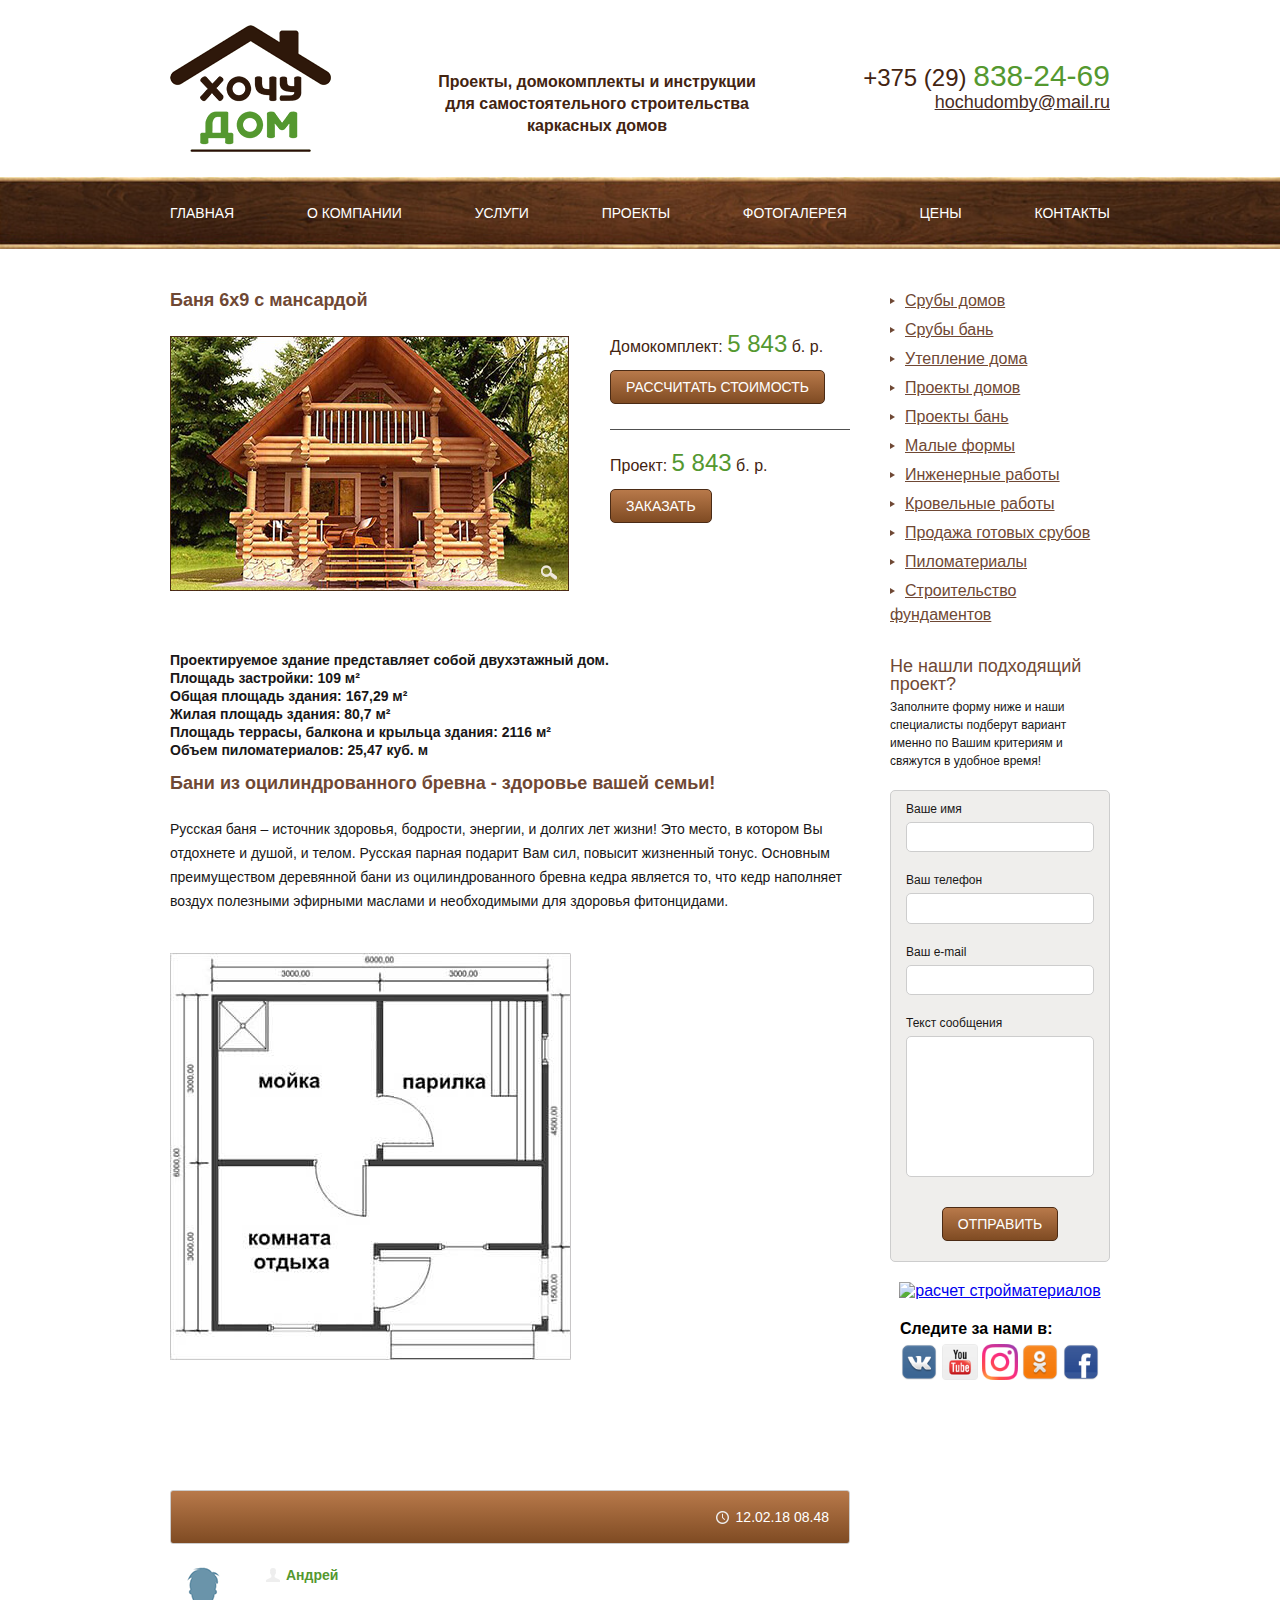
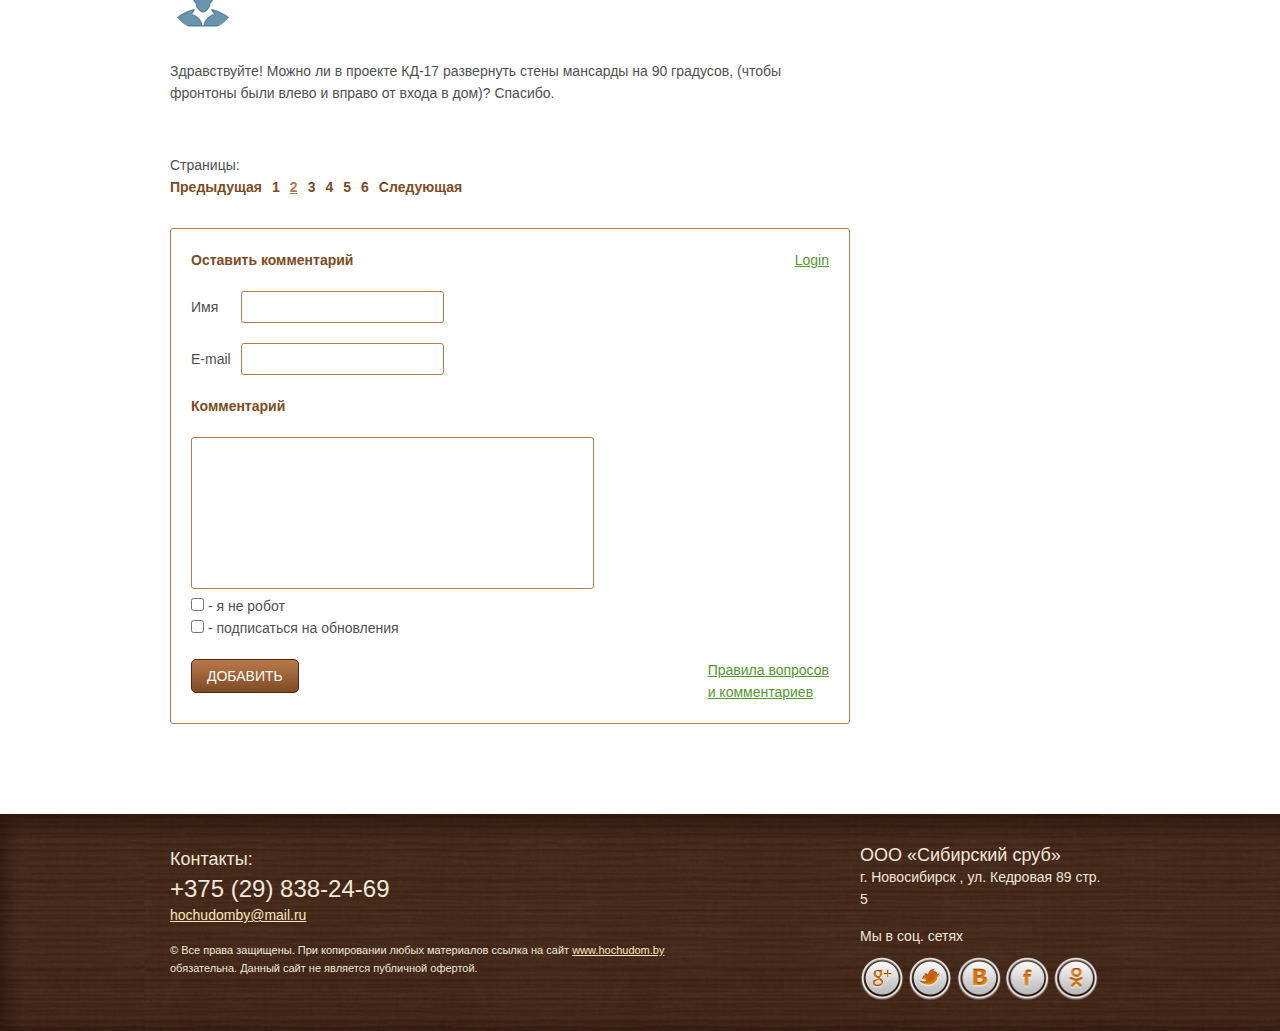
==== commit 5b28418b: "pre-finale" ====
--- a/card.html
+++ b/card.html
@@ -181,56 +181,56 @@
               <p class="reviws-pages">
                 Страницы:
               </p>
-              <ul class="pagination">
-                <li class="pager-item">
-    							<a class="first" href="#">Предыдущая</a>
-    						</li>
-    						<li class="pager-item pager-item--display">
+              <ul class="reviews-pagination">
+                <li class="reviews-pager-item">
+    							<a class="reviews-first" href="#">Предыдущая</a>
+    						</li>
+    						<li class="reviews-pager-item">
     							<a href="#">1</a>
     						</li>
-    						<li class="pager-item pager-item--display">
-    							<span class="pager-current">2</span>
-    						</li>
-    						<li class="pager-item pager-item--display">
+    						<li class="reviews-pager-item">
+    							<span class="reviews-pager-current">2</span>
+    						</li>
+    						<li class="reviews-pager-item">
     							<a href="#">3</a>
     						</li>
-                <li class="pager-item pager-item--display">
+                <li class="reviews-pager-item">
     							<a href="#">4</a>
     						</li>
-                <li class="pager-item pager-item--display">
+                <li class="reviews-pager-item">
     							<a href="#">5</a>
     						</li>
-                <li class="pager-item pager-item--display">
+                <li class="reviews-pager-item">
     							<a href="#">6</a>
     						</li>
-    						<li class="pager-item">
+    						<li class="reviews-pager-item">
     							<a class="next" href="#">Следующая</a>
     						</li>
     					</ul>
             </div>
             <form class="reviews__form">
               <ul class="reviews__form-header">
-                <li>
+                <li class="reviews__form-title">
                   Оставить комментарий
                 </li>
                 <li>
-                  <a href="#">Login</a>
+                  <a class="reviews__form-login" href="#">Login</a>
                 </li>
               </ul>
               <ul class="reviews__user-info">
                 <li>
-                  <label for="user-name">Имя <input class="reviews__form-field" id="name" type="text" name="user-name" value="" required></label>
-                </li>
-                <li>
-                  <label for="user-mail">E-mail<input class="reviews__form-field" id="mail" type="email" name="user-mail" value="" required></label>
+                  <label for="user-name">Имя <input class="reviews__form-field user-name__margin" id="name" type="text" name="user-name" value="" required></label>
+                </li>
+                <li>
+                  <label for="user-mail">E-mail<input class="reviews__form-field user-mail__margin" id="mail" type="email" name="user-mail" value="" required></label>
                 </il>
               </ul>
               <ul class="reviews__textarea">
-                <li>
+                <li class="reviews__textarea-title">
                   <label for="user-text">Комментарий</label>
                 </li>
                 <li>
-                  <textarea class="reviews__text-field" id="textarea" rows="7" cols="45" name="user-text" placeholder="Описание"></textarea>
+                  <textarea class="reviews__text-field" id="textarea" rows="7" cols="45" name="user-text"></textarea>
                 </li>
               </ul>
               <ul class="reviews__confirm">
@@ -248,7 +248,7 @@
                   </button>
                 </li>
                 <li>
-                  <a href="#">Правила вопросов и комментариев</a>
+                  <a class="reviews-rooles" href="#">Правила вопросов<br> и комментариев</a>
                 </li>
               </ul>
             </form>
--- a/css/reviews.css
+++ b/css/reviews.css
@@ -40,6 +40,9 @@
 
   background: url("../img/user-icon.png") no-repeat;
   background-position: left center;
+
+  font-weight: 600;
+  color: #54982f;
 }
 
 .reviews__content {
@@ -50,12 +53,12 @@
   margin-bottom: 30px;
 }
 
-.pagination {
+.reviews-pagination {
   list-style-type: none;
   display: flex;
 }
 
-.pager-item {
+.reviews-pager-item {
   margin-right: 10px;
 }
 
@@ -90,6 +93,88 @@
   justify-content: space-between;
 }
 
+.reviews-pager-item a {
+  font-family: "Segoe UI", "Arial", sans-serif;
+	font-size: 14px;
+	line-height: 22px;
+  font-weight: 600;
+	color: #7f4b23;
+  text-decoration: none;
+}
+
+.reviews-pager-current {
+  font-family: "Segoe UI", "Arial", sans-serif;
+	font-size: 14px;
+	line-height: 22px;
+  font-weight: 600;
+	color: #b8794a;
+  text-decoration: underline;
+
+  cursor: pointer;
+}
+
+.reviews__form-title,
+.reviews__textarea-title {
+  margin-bottom: 20px;
+
+  font-family: "Segoe UI", "Arial", sans-serif;
+	font-size: 14px;
+	line-height: 22px;
+  font-weight: 600;
+	color: #7f4b23;
+}
+
+.reviews__form-login {
+  color: #54982f;
+}
+
+.reviews__form-field {
+  margin-bottom: 20px;
+  padding: 5px 10px;
+
+  border: 1px solid #b8794a;
+  border-radius: 3px;
+
+  font-family: "Segoe UI", "Arial", sans-serif;
+	font-size: 14px;
+	line-height: 20px;
+	color: #505050;
+
+  outline: none;
+}
+
+.user-name__margin {
+  margin-left: 19px;
+}
+
+.user-mail__margin {
+  margin-left: 10px;
+}
+
+.reviews__text-field {
+  padding: 5px 10px;
+
+  border: 1px solid #b8794a;
+  border-radius: 3px;
+
+  font-family: "Segoe UI", "Arial", sans-serif;
+	font-size: 14px;
+	line-height: 20px;
+	color: #505050;
+
+  outline: none;
+  resize: none;
+}
+
+.reviews__confirm {
+  margin-bottom: 20px;
+}
+
+.reviews__form-login,
+.reviews-rooles {
+  color: #54982f;
+}
+
 @media screen and (max-width: 530px) {
 
 }
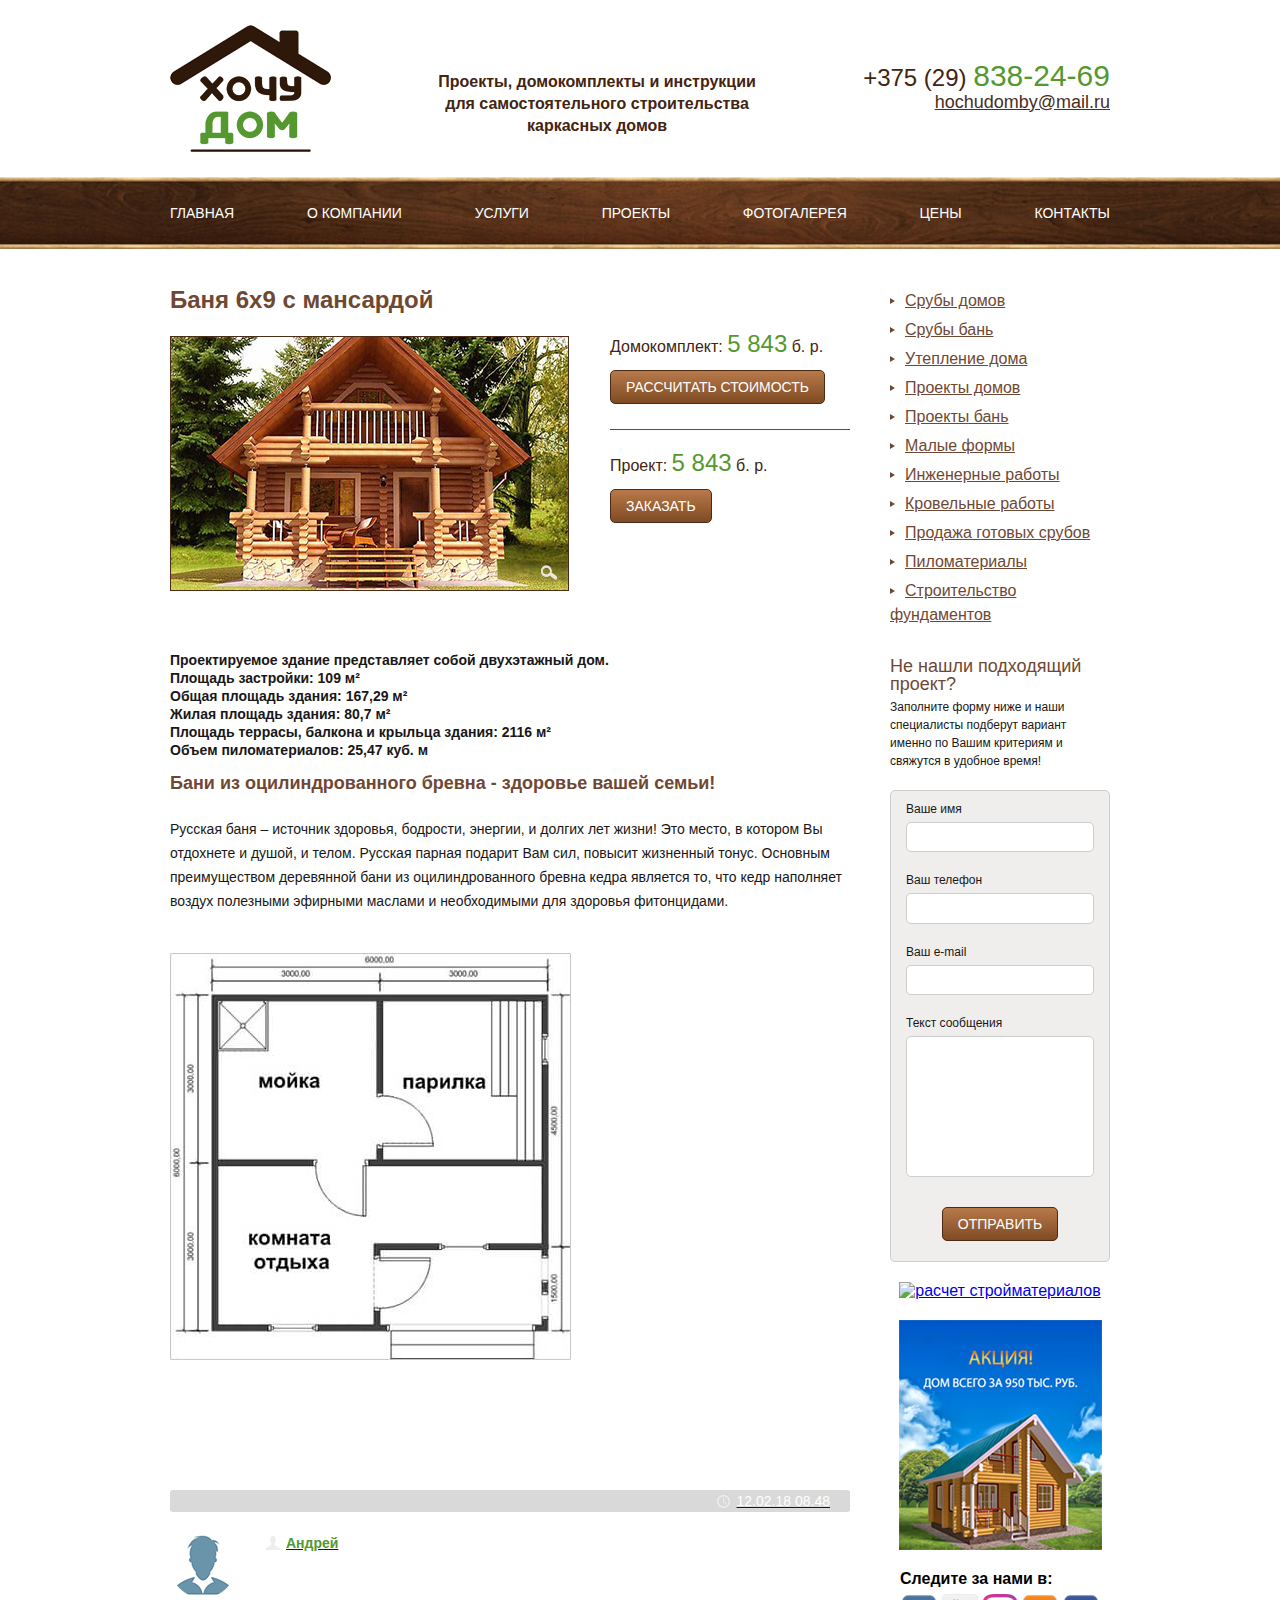
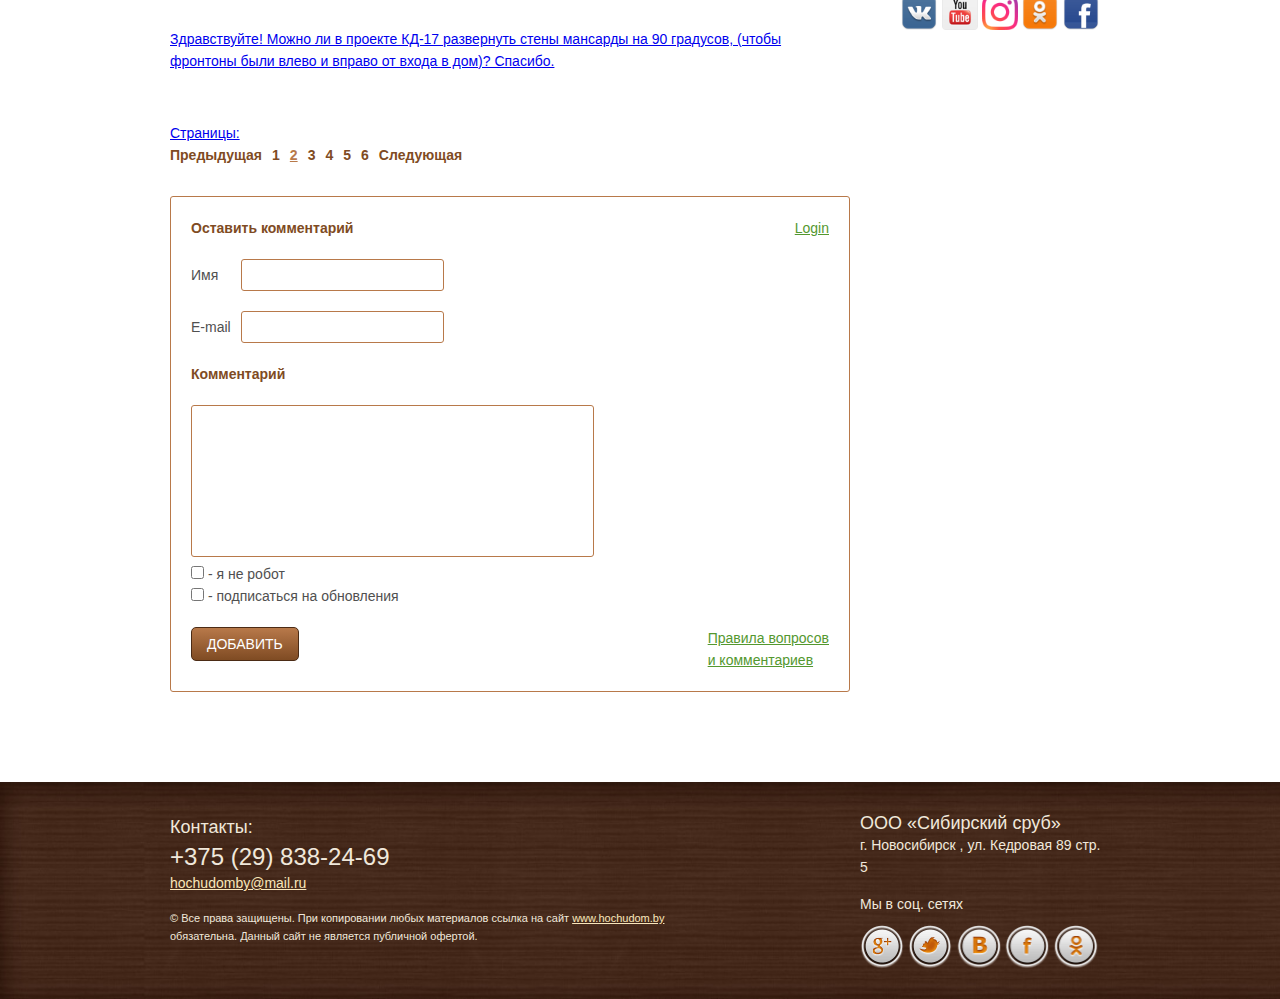
==== commit 839e9548: "mistake-1" ====
--- a/card.html
+++ b/card.html
@@ -21,10 +21,12 @@
     <link href="css/reviews.css" rel="stylesheet">
     <link rel="stylesheet" type="text/css" href="slick/slick.css">
     <link rel="stylesheet" type="text/css" href="slick/slick-theme.css">
+    <link rel="stylesheet" href="fancybox-master/dist/jquery.fancybox.min.css" />
     <script type="text/javascript" src="js/jquery.js"></script>
     <script type="text/javascript" src="slick/jquery-1.11.0.min.js"></script>
     <script type="text/javascript" src="slick/jquery-migrate-1.2.1.min.js"></script>
     <script type="text/javascript" src="slick/slick.min.js"></script>
+    <script src="fancybox-master/dist/jquery.fancybox.min.js"></script>
   </head>
   <body>
 
@@ -35,9 +37,9 @@
         <div class="main-header__logo">
           <a class="main-header__logo-link" href="index.html"><img class="main-header__img" src="img/logo.png" alt="main-logo" width="161" height="127"></a>
         </div>
-        <h2 class="main-header__title">
+        <p class="main-header__title">
           Проекты, домокомплекты и инструкции для самостоятельного строительства каркасных домов
-        </h2>
+        </p>
         <ul class="main-header__contact">
           <li class="main-header__phone">
             +375 (29) <span class="main-header__phone--green">838-24-69</span>
@@ -93,7 +95,7 @@
           <div class="card-content__product-about">
             <div class="card-content__product-info">
               <div class="card-content__product-info-pic">
-                <a class="card-content__product-info-link" href="#"><img class="card-content__product-info-img" src="img/project-1.jpg" alt="project-img" width="399" height="255"></a>
+                <a data-fancybox="gallery" class="card-content__product-info-link" href="img/project-1.jpg"><img class="card-content__product-info-img" src="img/project-1.jpg" alt="project-img" width="399" height="255"></a>
               </div>
             </div>
             <div class="card-content__product-info-cost-info">
@@ -136,15 +138,15 @@
             </li>
           </ul>
           <div class="card-content__product-desc">
-            <h3 class="card-content__product-desc-title">
+            <h2 class="card-content__product-desc-title">
               Бани из оцилиндрованного бревна - здоровье вашей семьи!
-            </h3>
+            </h2>
             <p class="card-content__product-desc-content">
               Русская баня – источник здоровья, бодрости, энергии, и долгих лет жизни! Это место, в котором Вы отдохнете и душой, и телом. Русская парная подарит Вам сил, повысит жизненный тонус. Основным преимуществом деревянной бани из оцилиндрованного бревна кедра является то, что кедр наполняет воздух полезными эфирными маслами и необходимыми для здоровья фитонцидами.
             </p>
           </div>
           <div class="card-content__product-plan">
-            <img class="card-content__product-plan-img" src="img/product-plan.jpg" alt="product-plan" width="401" height="407">
+            <a data-fancybox="gallery" href="img/product-plan.jpg"><img class="card-content__product-plan-img" src="img/product-plan.jpg" alt="product-plan" width="401" height="407">
           </div>
           <p>
             <script type="text/javascript">(function() {
@@ -302,9 +304,9 @@
               </li>
             </ul>
           </div>
-          <p class="more-info-projects-title">
+          <h3 class="more-info-projects-title">
             Не нашли подходящий проект?
-          </p>
+          </h3>
           <p class="more-info-projects-contact">
             Заполните форму ниже и наши специалисты подберут вариант именно по Вашим критериям и свяжутся в удобное время!
           </p>
@@ -328,6 +330,9 @@
           <div class="calculator">
             <script language="JavaScript" src="http://www.zhitov.ru/widgets/widget.js?lang=ru" type="text/javascript"></script><a onclick="zhitov_open();" target="zhitov_st" href="http://www.zhitov.ru/"><img src="http://www.zhitov.ru/widgets/image.php?lang=ru" width="190" border="0" alt="расчет стройматериалов"></a>
           </div>
+          <div class="advertising">
+            <a class="advertising-link" href="#"><img class="advertising-banner" src="img/banner.jpg" alt="banner" width="203" height="230"></a>
+          </div>
           <b class="follow-us-title">Следите за нами в:</b>
           <p class="follow-us">
               <a class="follow-us__social-link" href="#"><img class="follow-us__social-icon" src="img/vk_2.png" alt="vk" width="36" height="36"></a>
--- a/css/header.css
+++ b/css/header.css
@@ -16,6 +16,7 @@
 	font-family: "Segoe UI", "Arial", sans-serif;
 	font-size: 16px;
 	line-height: 22px;
+	font-weight: 600;
 	color: #432411 !important;
 	text-align: center;
 }
--- a/css/card_content.css
+++ b/css/card_content.css
@@ -17,7 +17,7 @@
 .card-content__product-name {
 	margin-bottom: 25px;
 	font-family: "Arial", sans-serif;
-	font-size: 18px;
+	font-size: 24px;
 	line-height: 22px;
 	color: #6f4834;
 }
@@ -38,6 +38,8 @@
 
 .card-content__product-info-link {
 	position: relative;
+
+	outline: none;
 }
 
 .card-content__product-info-link::after {
@@ -120,7 +122,7 @@
 	font-family: "Segoe UI", "Arial", sans-serif;
 	font-size: 18px;
 	line-height: 18px;
-	color: #6f4834;
+	color: #6f4834 !important;
 }
 
 .card-content__product-desc-content {
@@ -136,6 +138,10 @@
 	margin-bottom: 80px;
 }
 
+.card-content__product-plan a {
+	outline: none;
+}
+
 .card-content__additional-info {
 	width: 220px;
 }
@@ -150,6 +156,7 @@
 	font-family: "Segoe UI", "Arial", sans-serif;
 	font-size: 18px;
 	line-height: 18px;
+	font-weight: 400;
 	color: #6f4834
 }
 
@@ -215,6 +222,11 @@
 	text-align: center;
 }
 
+.advertising {
+	margin-left: 9px;
+	margin-bottom: 20px;
+}
+
 .follow-us-title {
 	margin-left: 10px;
 }
--- a/css/modal.css
+++ b/css/modal.css
@@ -153,6 +153,31 @@
   margin-bottom: 10px;
 }
 
+.send-confirm {
+  position: fixed;
+  top: 50%;
+  left: 50%;
+  display: flex;
+  display: none;
+  width: 310px;
+  height: 200px;
+  margin-top: -100px;
+  margin-left: -155px;
+
+  background-color: #ffffff;
+  border: 2px solid #9c9c9c;
+  border-radius: 5px;
+
+  box-shadow: 0 0 1px 0 #9c9c9c;
+}
+
+.send-confirm__text {
+  padding: 10px;
+  margin: auto;
+
+  color: #9c9c9c;
+}
+
 @media screen and (max-width: 530px) {
 
 }
--- a/css/reviews.css
+++ b/css/reviews.css
@@ -9,10 +9,9 @@
 
 .reviews__day {
   margin-bottom: 20px;
-  padding: 15px 20px;
+  padding: 0 20px;
 
-  background: linear-gradient(to top, #7f4b23, #b8794a);
-  border: 1px solid #cdcdcd;
+  background-color: #d9d9d9;
 	border-radius: 3px;
 
   color: #ffffff;
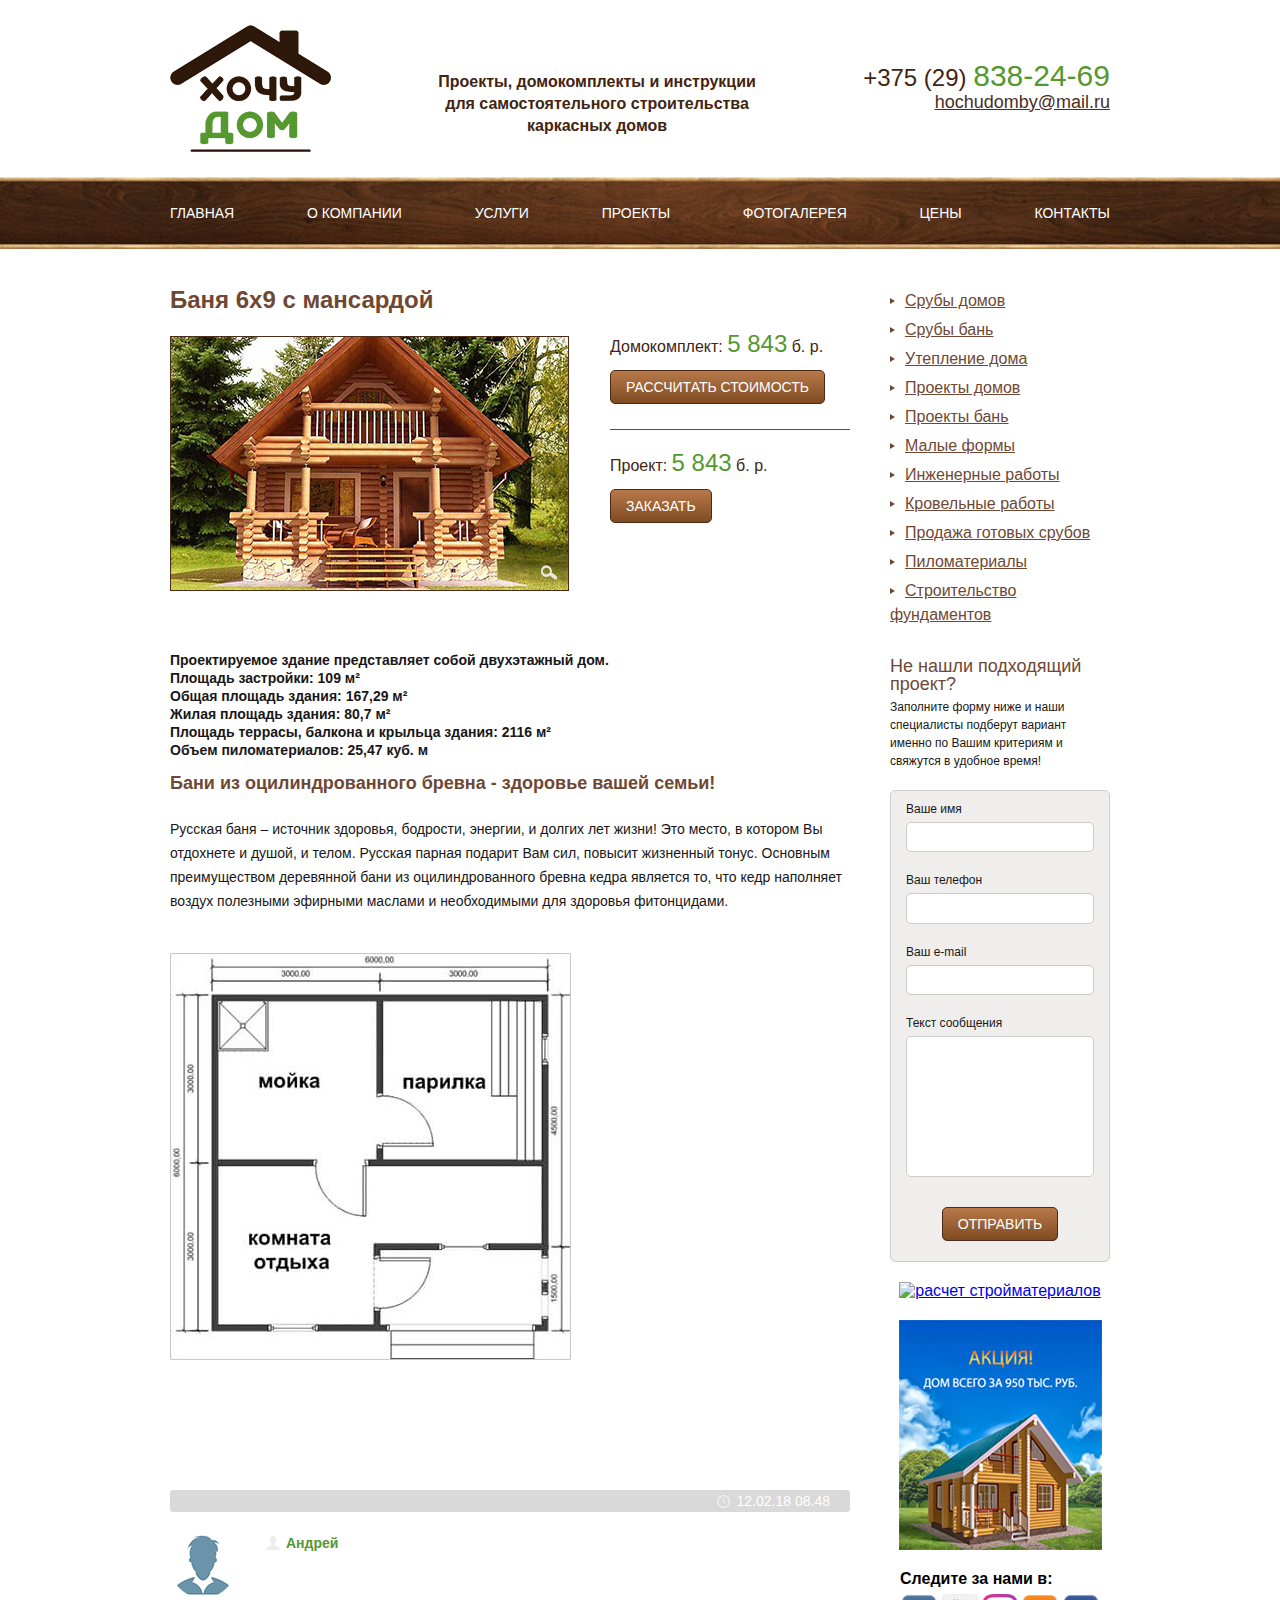
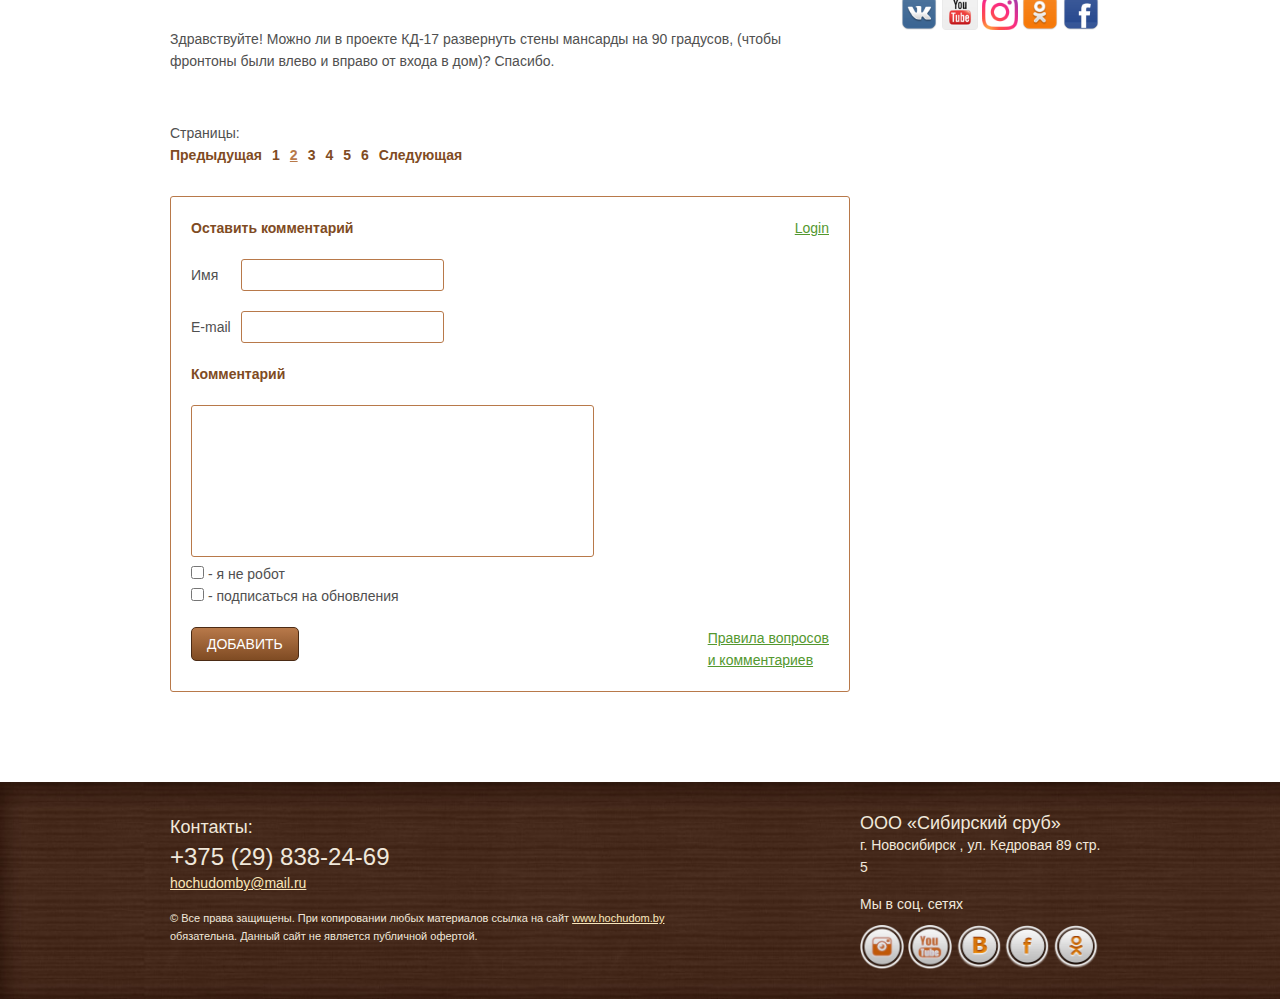
==== commit 39fc284f: "ошибки 2" ====
--- a/card.html
+++ b/card.html
@@ -146,7 +146,7 @@
             </p>
           </div>
           <div class="card-content__product-plan">
-            <a data-fancybox="gallery" href="img/product-plan.jpg"><img class="card-content__product-plan-img" src="img/product-plan.jpg" alt="product-plan" width="401" height="407">
+            <a data-fancybox="gallery" href="img/product-plan.jpg"><img class="card-content__product-plan-img" src="img/product-plan.jpg" alt="product-plan" width="401" height="407"></a>
           </div>
           <p>
             <script type="text/javascript">(function() {
@@ -180,7 +180,7 @@
               </p>
             </div>
             <div class="reviews__paginator">
-              <p class="reviws-pages">
+              <p class="reviews-pages">
                 Страницы:
               </p>
               <ul class="reviews-pagination">
@@ -321,7 +321,7 @@
               <label class="field-label" for="textarea">Текст сообщения</label>
               <textarea class="text-field" id="textarea" rows="7" cols="45" name="text"></textarea>
               <div class="confirm">
-                <button class="button" type="submit">
+                <button class="button confirm-send" type="submit">
                   Отправить
                 </button>
               </div>
@@ -376,8 +376,8 @@
           </ul>
           <b class="main-footer__social">Мы в соц. сетях</b>
           <p class="main-footer__socials">
-            <a class="main-footer__social-link" href="#"><img class="main-footer__social-img" src="img/g_f.png" alt="google+" width="44" height="44"></a>
-            <a class="main-footer__social-link" href="#"><img class="main-footer__social-img" src="img/twitter_f.png" alt="twitter" width="44" height="44"></a>
+            <a class="main-footer__social-link" href="#"><img class="main-footer__social-img" src="img/instagram_f.png" alt="instagram" width="44" height="44"></a>
+            <a class="main-footer__social-link" href="#"><img class="main-footer__social-img" src="img/youtube_f.png" alt="youtube" width="44" height="44"></a>
             <a class="main-footer__social-link" href="#"><img class="main-footer__social-img" src="img/vk_f.png" alt="vk" width="44" height="44"></a>
             <a class="main-footer__social-link" href="#"><img class="main-footer__social-img" src="img/fb_f.png" alt="fb" width="44" height="44"></a>
             <a class="main-footer__social-link" href="#"><img class="main-footer__social-img" src="img/odnoklasniki_f.png" alt="ok" width="44" height="44"></a>
@@ -401,7 +401,7 @@
         <label class="field-label" for="textarea">Текст сообщения</label>
         <textarea class="text-field" id="textarea" rows="7" cols="45" name="text"></textarea>
         <div class="confirm">
-          <button class="button" type="submit">
+          <button class="button confirm-send" type="submit">
             Отправить
           </button>
         </div>
@@ -472,13 +472,20 @@
           </div>
         </div>
         <div class="confirm">
-          <button class="button" type="submit">
+          <button class="button confirm-send" type="submit">
             Отправить
           </button>
         </div>
       </form>
     </div>
 
+    <div class="send-confirm">
+      <button class="modal-close" type="button"></button>
+      <p class="send-confirm__text">
+        Ваша заявка принята. Спасибо!
+      </p>
+    </div>
+
   <script type="text/javascript" src="js/script.js">
 	</script>
 
--- a/css/modal.css
+++ b/css/modal.css
@@ -157,6 +157,7 @@
   position: fixed;
   top: 50%;
   left: 50%;
+  z-index: 1000;
   display: flex;
   display: none;
   width: 310px;
--- a/css/reviews.css
+++ b/css/reviews.css
@@ -46,6 +46,11 @@
 
 .reviews__content {
   margin-bottom: 50px;
+}
+
+.review {
+  color: #505050;
+  text-decoration: none;
 }
 
 .reviews__paginator {
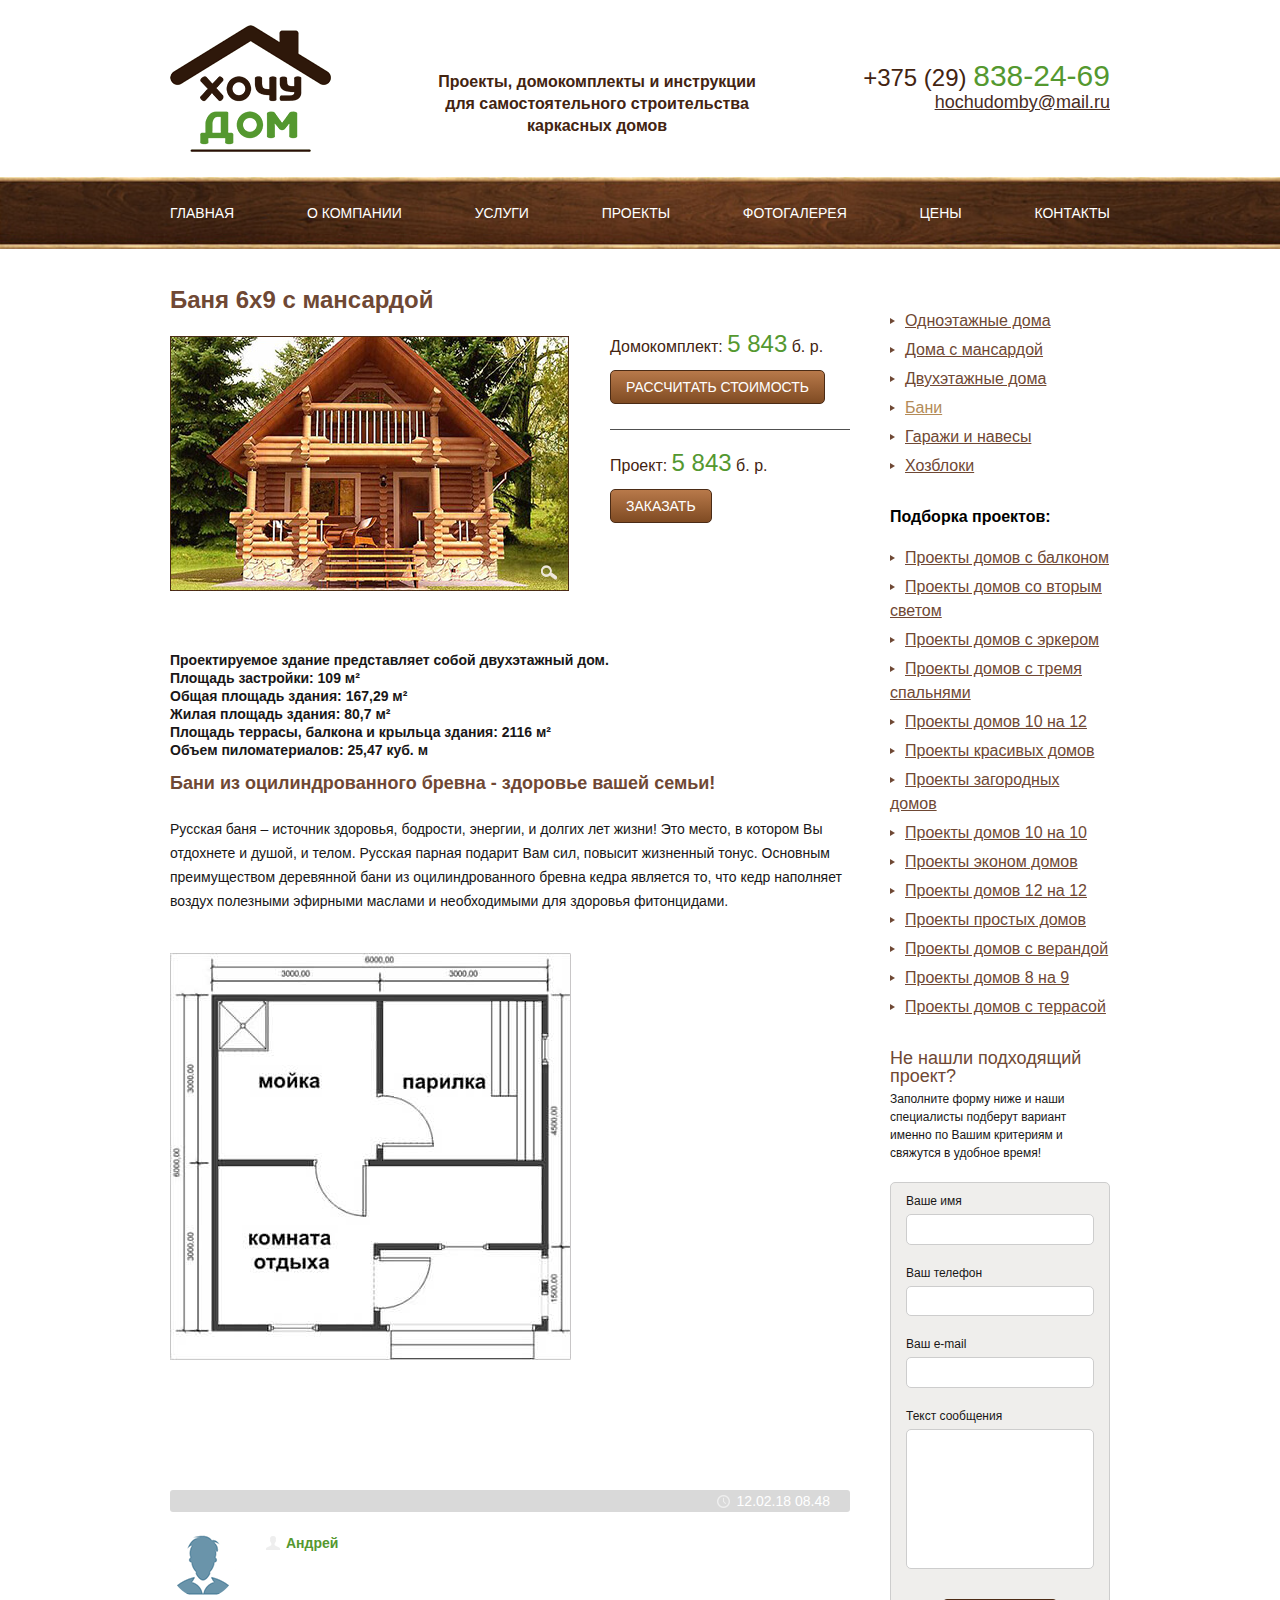
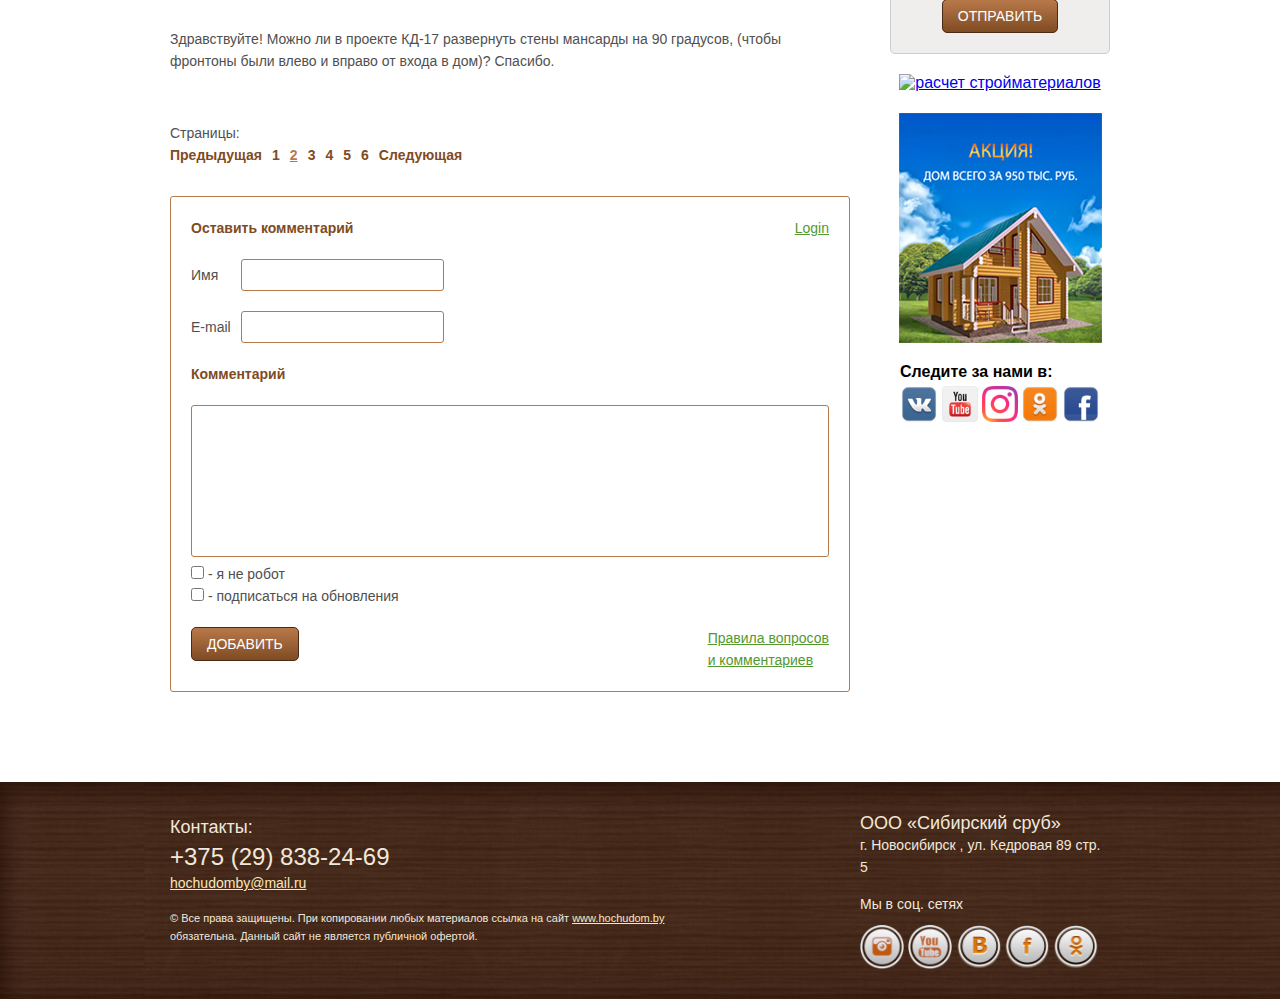
==== commit fa240a51: "menu" ====
--- a/card.html
+++ b/card.html
@@ -232,7 +232,7 @@
                   <label for="user-text">Комментарий</label>
                 </li>
                 <li>
-                  <textarea class="reviews__text-field" id="textarea" rows="7" cols="45" name="user-text"></textarea>
+                  <textarea class="reviews__text-field" id="textarea" rows="7" name="user-text"></textarea>
                 </li>
               </ul>
               <ul class="reviews__confirm">
@@ -261,48 +261,92 @@
 
         <div class="card-content__additional-info">
           <!-- right_submenu -->
+
+          <ul class="submenu__list">
+            <li  class="submenu__item">
+              <a class="submenu__link" href="#">Одноэтажные дома</a>
+            </li>
+            <li  class="submenu__item">
+              <a class="submenu__link" href="#">Дома с мансардой</a>
+            </li>
+          </ul>
+          <ul class="submenu__list">
+            <li  class="submenu__item">
+              <a class="submenu__link" href="#">Двухэтажные дома</a>
+            </li>
+            <li  class="submenu__item">
+              <a class="submenu__link submenu__link--active" href="catalog.html">Бани</a>
+            </li>
+          </ul>
+          <ul class="submenu__list">
+            <li  class="submenu__item">
+              <a class="submenu__link" href="#">Гаражи и навесы</a>
+            </li>
+          </ul>
+          <ul class="submenu__list submenu__list--margin-bottom">
+            <li  class="submenu__item">
+              <a class="submenu__link" href="#">Хозблоки</a>
+            </li>
+          </ul>
+
+          <b class="submenu__list-title">
+            Подборка проектов:
+          </b>
           <div class="submenu right-submenu">
             <ul class="submenu__list">
-              <li  class="submenu__item">
-                <a class="submenu__link" href="#">Срубы домов</a>
-              </li>
-              <li  class="submenu__item">
-                <a class="submenu__link" href="#">Срубы бань</a>
-              </li>
-              <li  class="submenu__item">
-                <a class="submenu__link" href="#">Утепление дома</a>
-              </li>
-            </ul>
-            <ul class="submenu__list">
-              <li  class="submenu__item">
-                <a class="submenu__link" href="#">Проекты домов</a>
-              </li>
-              <li  class="submenu__item">
-                <a class="submenu__link" href="#">Проекты бань</a>
-              </li>
-              <li  class="submenu__item">
-                <a class="submenu__link" href="#">Малые формы</a>
-              </li>
-            </ul>
-            <ul class="submenu__list">
-              <li  class="submenu__item">
-                <a class="submenu__link" href="#">Инженерные работы</a>
-              </li>
-              <li  class="submenu__item">
-                <a class="submenu__link" href="#">Кровельные работы</a>
-              </li>
-              <li  class="submenu__item">
-                <a class="submenu__link" href="#">Продажа готовых срубов</a>
-              </li>
-            </ul>
-            <ul class="submenu__list">
-              <li  class="submenu__item">
-                <a class="submenu__link" href="#">Пиломатериалы</a>
-              </li>
-              <li  class="submenu__item">
-                <a class="submenu__link" href="#">Строительство фундаментов</a>
-              </li>
-            </ul>
+                <li  class="submenu__item">
+                  <a class="submenu__link" href="#">Проекты домов с балконом</a>
+                </li>
+                <li  class="submenu__item">
+                  <a class="submenu__link" href="#">Проекты домов со вторым светом</a>
+                </li>
+                <li  class="submenu__item">
+                  <a class="submenu__link" href="#">Проекты домов с эркером</a>
+                </li>
+              </ul>
+              <ul class="submenu__list">
+                <li  class="submenu__item">
+                  <a class="submenu__link" href="#">Проекты домов с тремя спальнями</a>
+                </li>
+                <li  class="submenu__item">
+                  <a class="submenu__link" href="#">Проекты домов 10 на 12</a>
+                </li>
+                <li  class="submenu__item">
+                  <a class="submenu__link" href="#">Проекты красивых домов</a>
+                </li>
+              </ul>
+              <ul class="submenu__list">
+                <li  class="submenu__item">
+                  <a class="submenu__link" href="#">Проекты загородных домов</a>
+                </li>
+                <li  class="submenu__item">
+                  <a class="submenu__link" href="#">Проекты домов 10 на 10</a>
+                </li>
+                <li  class="submenu__item">
+                  <a class="submenu__link" href="#">Проекты эконом домов</a>
+                </li>
+              </ul>
+              <ul class="submenu__list">
+                <li  class="submenu__item">
+                  <a class="submenu__link" href="#">Проекты домов 12 на 12</a>
+                </li>
+                <li  class="submenu__item">
+                  <a class="submenu__link" href="#">Проекты простых домов</a>
+                </li>
+              </ul>
+              <ul class="submenu__list">
+                <li  class="submenu__item">
+                  <a class="submenu__link" href="#">Проекты домов с верандой</a>
+                </li>
+                <li  class="submenu__item">
+                  <a class="submenu__link" href="#">Проекты домов 8 на 9</a>
+                </li>
+              </ul>
+              <ul class="submenu__list">
+                <li  class="submenu__item">
+                  <a class="submenu__link" href="#">Проекты домов с террасой</a>
+                </li>
+              </ul>
           </div>
           <h3 class="more-info-projects-title">
             Не нашли подходящий проект?
--- a/css/card_content.css
+++ b/css/card_content.css
@@ -146,8 +146,16 @@
 	width: 220px;
 }
 
+.submenu__list--margin-bottom {
+	margin-bottom: 30px;
+}
+
 .right-submenu {
 	margin-bottom: 30px;
+}
+
+.submenu__list:first-child  {
+	margin-top: 20px;
 }
 
 .more-info-projects-title {
--- a/css/reviews.css
+++ b/css/reviews.css
@@ -156,6 +156,7 @@
 }
 
 .reviews__text-field {
+  width: 100%;
   padding: 5px 10px;
 
   border: 1px solid #b8794a;
@@ -178,7 +179,3 @@
 .reviews-rooles {
   color: #54982f;
 }
-
-@media screen and (max-width: 530px) {
-
-}
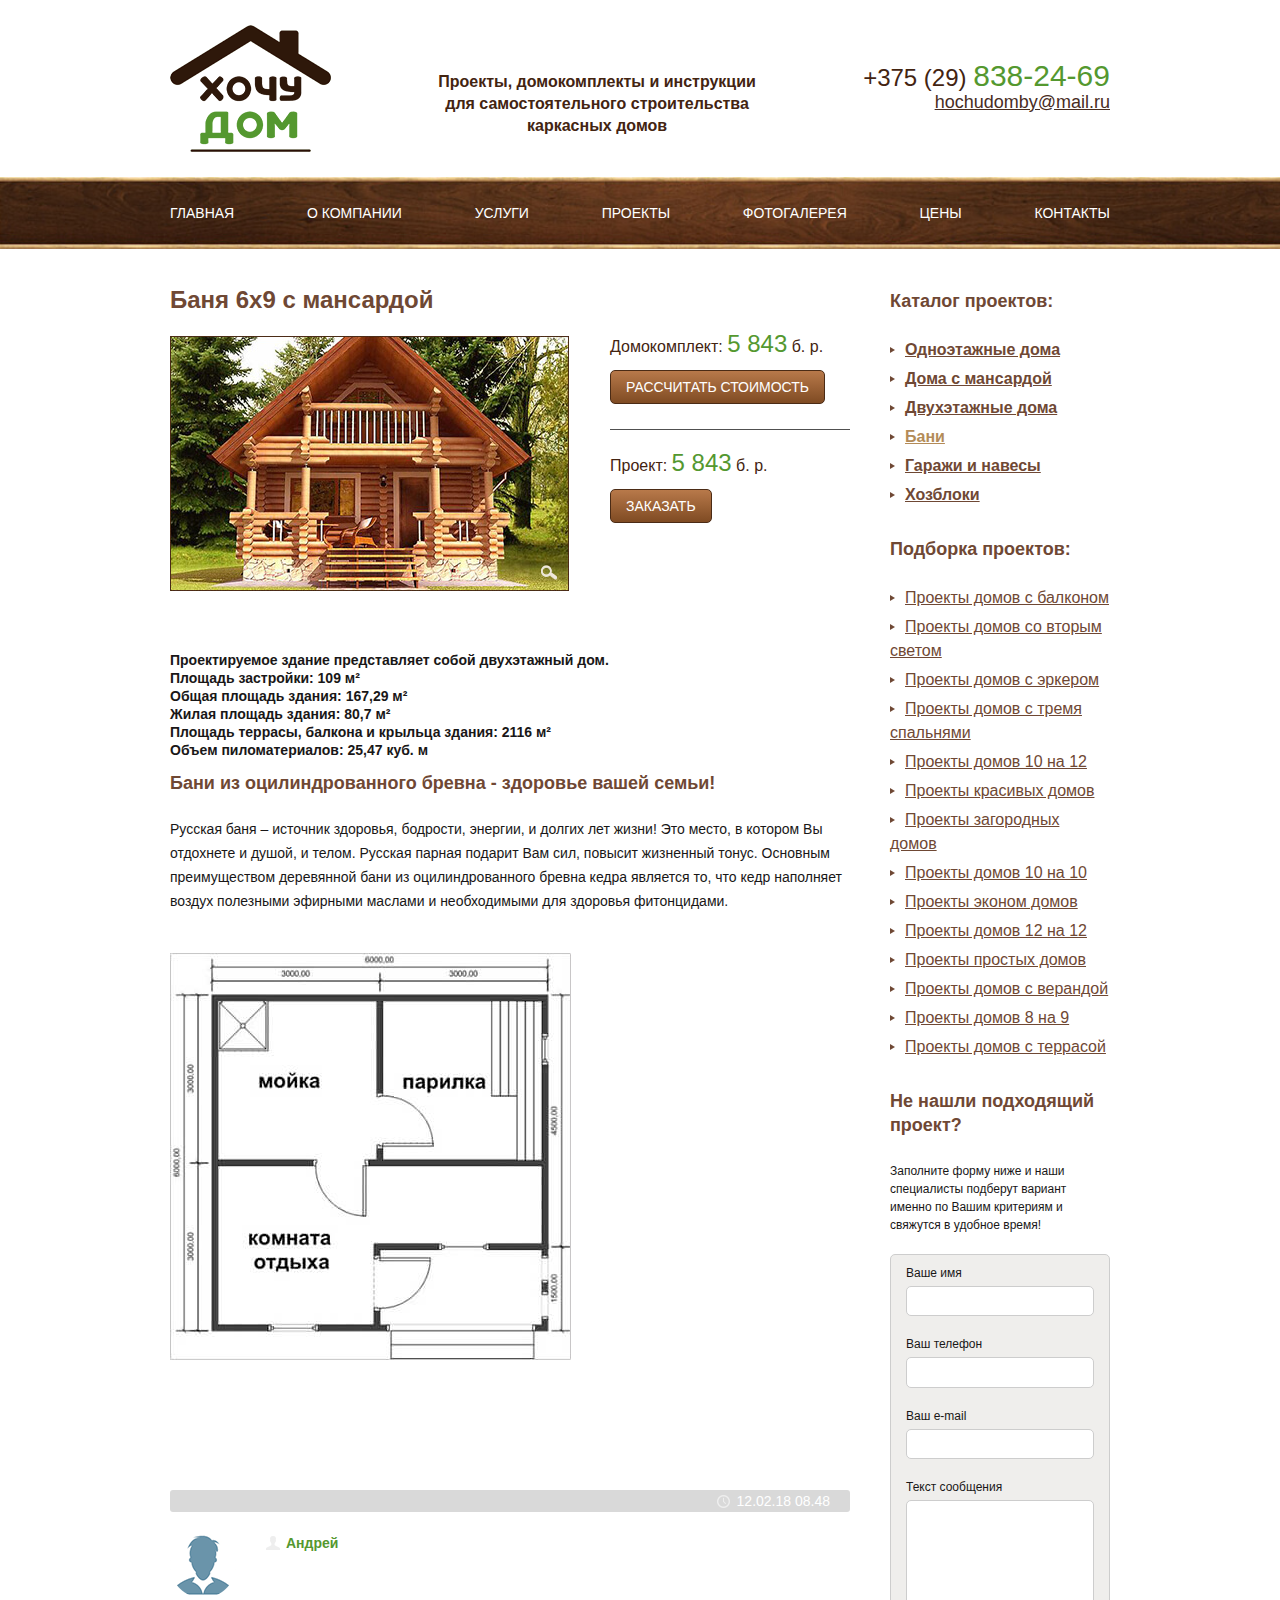
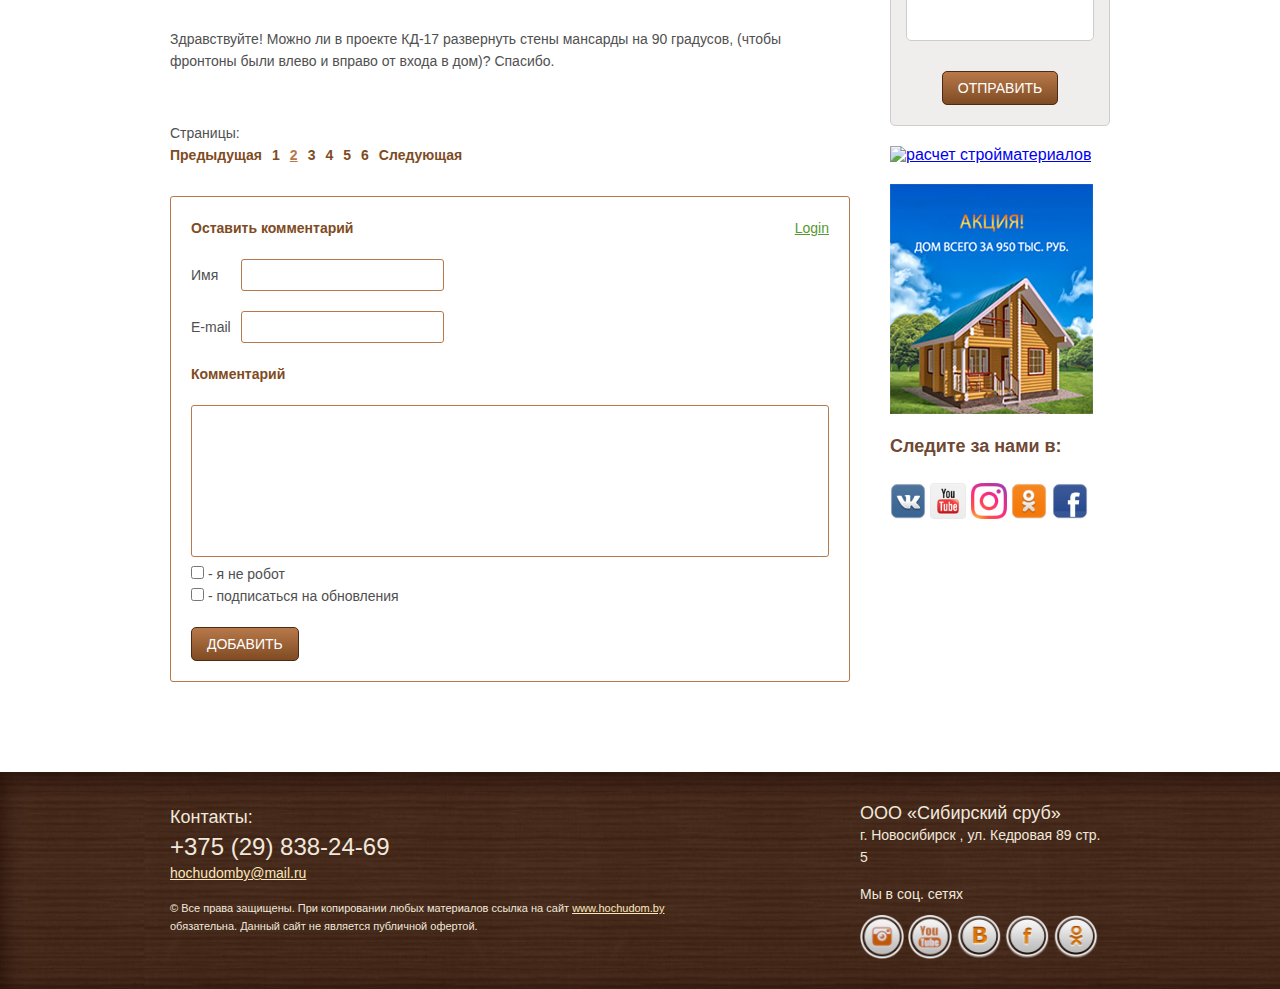
==== commit 287a92f7: "ready" ====
--- a/card.html
+++ b/card.html
@@ -13,8 +13,8 @@
     <link href="css/style.css" rel="stylesheet">
     <link href="css/header.css" rel="stylesheet">
     <link href="css/main_menu.css" rel="stylesheet">
+    <link href="css/right_submenu.css" rel="stylesheet">
     <link href="css/submenu.css" rel="stylesheet">
-    <link href="css/right_submenu.css" rel="stylesheet">
     <link href="css/card_content.css" rel="stylesheet">
     <link href="css/footer.css" rel="stylesheet">
     <link href="css/modal.css" rel="stylesheet">
@@ -150,15 +150,15 @@
           </div>
           <p>
             <script type="text/javascript">(function() {
-            if (window.pluso)if (typeof window.pluso.start == "function") return;
-            if (window.ifpluso==undefined) { window.ifpluso = 1;
-              var d = document, s = d.createElement('script'), g = 'getElementsByTagName';
-              s.type = 'text/javascript'; s.charset='UTF-8'; s.async = true;
-              s.src = ('https:' == window.location.protocol ? 'https' : 'http')  + '://share.pluso.ru/pluso-like.js';
-              var h=d[g]('body')[0];
-              h.appendChild(s);
-            }})();</script>
-            <div class="pluso" data-background="#ebebeb" data-options="big,square,line,horizontal,counter,theme=04" data-services="vkontakte,odnoklassniki,facebook,twitter,google,moimir,email,print"></div>
+              if (window.pluso)if (typeof window.pluso.start == "function") return;
+              if (window.ifpluso==undefined) { window.ifpluso = 1;
+                var d = document, s = d.createElement('script'), g = 'getElementsByTagName';
+                s.type = 'text/javascript'; s.charset='UTF-8'; s.async = true;
+                s.src = ('https:' == window.location.protocol ? 'https' : 'http')  + '://share.pluso.ru/pluso-like.js';
+                var h=d[g]('body')[0];
+                h.appendChild(s);
+              }})();</script>
+            <div class="pluso" data-background="#ebebeb" data-options="medium,square,line,horizontal,counter,theme=04" data-services="vkontakte,odnoklassniki,facebook,twitter,google,moimir,email,print"></div>
           </p>
           <div class="reviews">
             <div class="reviews__day">
@@ -249,9 +249,6 @@
                     Добавить
                   </button>
                 </li>
-                <li>
-                  <a class="reviews-rooles" href="#">Правила вопросов<br> и комментариев</a>
-                </li>
               </ul>
             </form>
           </div>
@@ -261,39 +258,41 @@
 
         <div class="card-content__additional-info">
           <!-- right_submenu -->
-
-          <ul class="submenu__list">
+          <h3 class="submenu__list-title">
+            Каталог проектов:
+          </h3>
+          <ul class="submenu__list submenu__list-right-column">
             <li  class="submenu__item">
-              <a class="submenu__link" href="#">Одноэтажные дома</a>
+              <a class="submenu__link submenu__link--font" href="#">Одноэтажные дома</a>
             </li>
             <li  class="submenu__item">
-              <a class="submenu__link" href="#">Дома с мансардой</a>
-            </li>
-          </ul>
-          <ul class="submenu__list">
+              <a class="submenu__link submenu__link--font" href="#">Дома с мансардой</a>
+            </li>
+          </ul>
+          <ul class="submenu__list submenu__list-right-column">
             <li  class="submenu__item">
-              <a class="submenu__link" href="#">Двухэтажные дома</a>
+              <a class="submenu__link submenu__link--font" href="#">Двухэтажные дома</a>
             </li>
             <li  class="submenu__item">
-              <a class="submenu__link submenu__link--active" href="catalog.html">Бани</a>
-            </li>
-          </ul>
-          <ul class="submenu__list">
+              <a class="submenu__link submenu__link--active  submenu__link--font" href="catalog.html">Бани</a>
+            </li>
+          </ul>
+          <ul class="submenu__list submenu__list-right-column">
             <li  class="submenu__item">
-              <a class="submenu__link" href="#">Гаражи и навесы</a>
-            </li>
-          </ul>
-          <ul class="submenu__list submenu__list--margin-bottom">
+              <a class="submenu__link submenu__link--font" href="#">Гаражи и навесы</a>
+            </li>
+          </ul>
+          <ul class="submenu__list submenu__list--margin-bottom  submenu__list-right-column">
             <li  class="submenu__item">
-              <a class="submenu__link" href="#">Хозблоки</a>
-            </li>
-          </ul>
-
-          <b class="submenu__list-title">
+              <a class="submenu__link submenu__link--font" href="#">Хозблоки</a>
+            </li>
+          </ul>
+
+          <h3 class="submenu__list-title">
             Подборка проектов:
-          </b>
+          </h3>
           <div class="submenu right-submenu">
-            <ul class="submenu__list">
+            <ul class="submenu__list submenu__list-right-column">
                 <li  class="submenu__item">
                   <a class="submenu__link" href="#">Проекты домов с балконом</a>
                 </li>
@@ -304,7 +303,7 @@
                   <a class="submenu__link" href="#">Проекты домов с эркером</a>
                 </li>
               </ul>
-              <ul class="submenu__list">
+              <ul class="submenu__list submenu__list-right-column">
                 <li  class="submenu__item">
                   <a class="submenu__link" href="#">Проекты домов с тремя спальнями</a>
                 </li>
@@ -315,7 +314,7 @@
                   <a class="submenu__link" href="#">Проекты красивых домов</a>
                 </li>
               </ul>
-              <ul class="submenu__list">
+              <ul class="submenu__list submenu__list-right-column">
                 <li  class="submenu__item">
                   <a class="submenu__link" href="#">Проекты загородных домов</a>
                 </li>
@@ -326,7 +325,7 @@
                   <a class="submenu__link" href="#">Проекты эконом домов</a>
                 </li>
               </ul>
-              <ul class="submenu__list">
+              <ul class="submenu__list submenu__list-right-column">
                 <li  class="submenu__item">
                   <a class="submenu__link" href="#">Проекты домов 12 на 12</a>
                 </li>
@@ -334,7 +333,7 @@
                   <a class="submenu__link" href="#">Проекты простых домов</a>
                 </li>
               </ul>
-              <ul class="submenu__list">
+              <ul class="submenu__list submenu__list-right-column">
                 <li  class="submenu__item">
                   <a class="submenu__link" href="#">Проекты домов с верандой</a>
                 </li>
@@ -342,13 +341,13 @@
                   <a class="submenu__link" href="#">Проекты домов 8 на 9</a>
                 </li>
               </ul>
-              <ul class="submenu__list">
+              <ul class="submenu__list submenu__list-right-column">
                 <li  class="submenu__item">
                   <a class="submenu__link" href="#">Проекты домов с террасой</a>
                 </li>
               </ul>
           </div>
-          <h3 class="more-info-projects-title">
+          <h3 class="submenu__list-title">
             Не нашли подходящий проект?
           </h3>
           <p class="more-info-projects-contact">
@@ -377,7 +376,9 @@
           <div class="advertising">
             <a class="advertising-link" href="#"><img class="advertising-banner" src="img/banner.jpg" alt="banner" width="203" height="230"></a>
           </div>
-          <b class="follow-us-title">Следите за нами в:</b>
+          <h3 class="submenu__list-title">
+            Следите за нами в:
+          </h3>
           <p class="follow-us">
               <a class="follow-us__social-link" href="#"><img class="follow-us__social-icon" src="img/vk_2.png" alt="vk" width="36" height="36"></a>
               <a class="follow-us__social-link" href="#"><img class="follow-us__social-icon" src="img/youtube.png" alt="youtube" width="36" height="36"></a>
--- a/css/submenu.css
+++ b/css/submenu.css
@@ -1,6 +1,5 @@
 .submenu__wrapper {
 	display: flex;
-	justify-content: space-between;
 	align-items: flex-start;
 	width: 100%;
 	max-width: 960px;
@@ -11,6 +10,19 @@
 
 .submenu__list {
 	list-style-type: none;
+	margin-right: 105px;
+}
+
+.submenu__list-right-column {
+	margin-right: 0;
+}
+
+.submenu__list-right-column a {
+	font-weight: 400;
+}
+
+.submenu__link--font {
+	font-weight: 600 !important;
 }
 
 .submenu__item {
@@ -26,6 +38,7 @@
 	font-family: "Segoe UI", "Arial", sans-serif;
 	font-size: 16px;
 	line-height: 24px;
+	font-weight: 600;
 	color: #6f4834;
 }
 
@@ -37,7 +50,20 @@
 	color: #b38b58;
 }
 
-@media screen and (max-width: 760px) {
+@media screen and (max-width: 960px) {
+	.submenu__wrapper {
+		justify-content: space-between;
+		width: 680px;
+		margin: 0 auto;
+		padding: 35px 10px 35px 0;
+	}
+
+	.submenu__list {
+		margin-right: 0;
+	}
+}
+
+@media screen and (max-width: 790px) {
 	.submenu {
 		display: none;
 	}
--- a/css/card_content.css
+++ b/css/card_content.css
@@ -143,7 +143,20 @@
 }
 
 .card-content__additional-info {
+	align-items: left;
 	width: 220px;
+
+	text-align: left;
+}
+
+.submenu__list-title {
+	align-self: left;
+	margin-bottom: 25px;
+
+	font-family: "Segoe UI", "Arial", sans-serif;
+	font-size: 18px;
+	line-height: 24px;
+	color: #6f4834;
 }
 
 .submenu__list--margin-bottom {
@@ -152,6 +165,8 @@
 
 .right-submenu {
 	margin-bottom: 30px;
+	align-items: left;
+	text-align: left;
 }
 
 .submenu__list:first-child  {
@@ -227,22 +242,15 @@
 .calculator {
 	padding: 20px 0;
 
-	text-align: center;
+	text-align: left;
 }
 
 .advertising {
-	margin-left: 9px;
 	margin-bottom: 20px;
 }
 
-.follow-us-title {
-	margin-left: 10px;
-}
-
 .follow-us {
-	margin-top: 5px;
-
-	text-align: center;
+	text-align: left;
 }
 
 @media screen and (max-width: 960px) {
